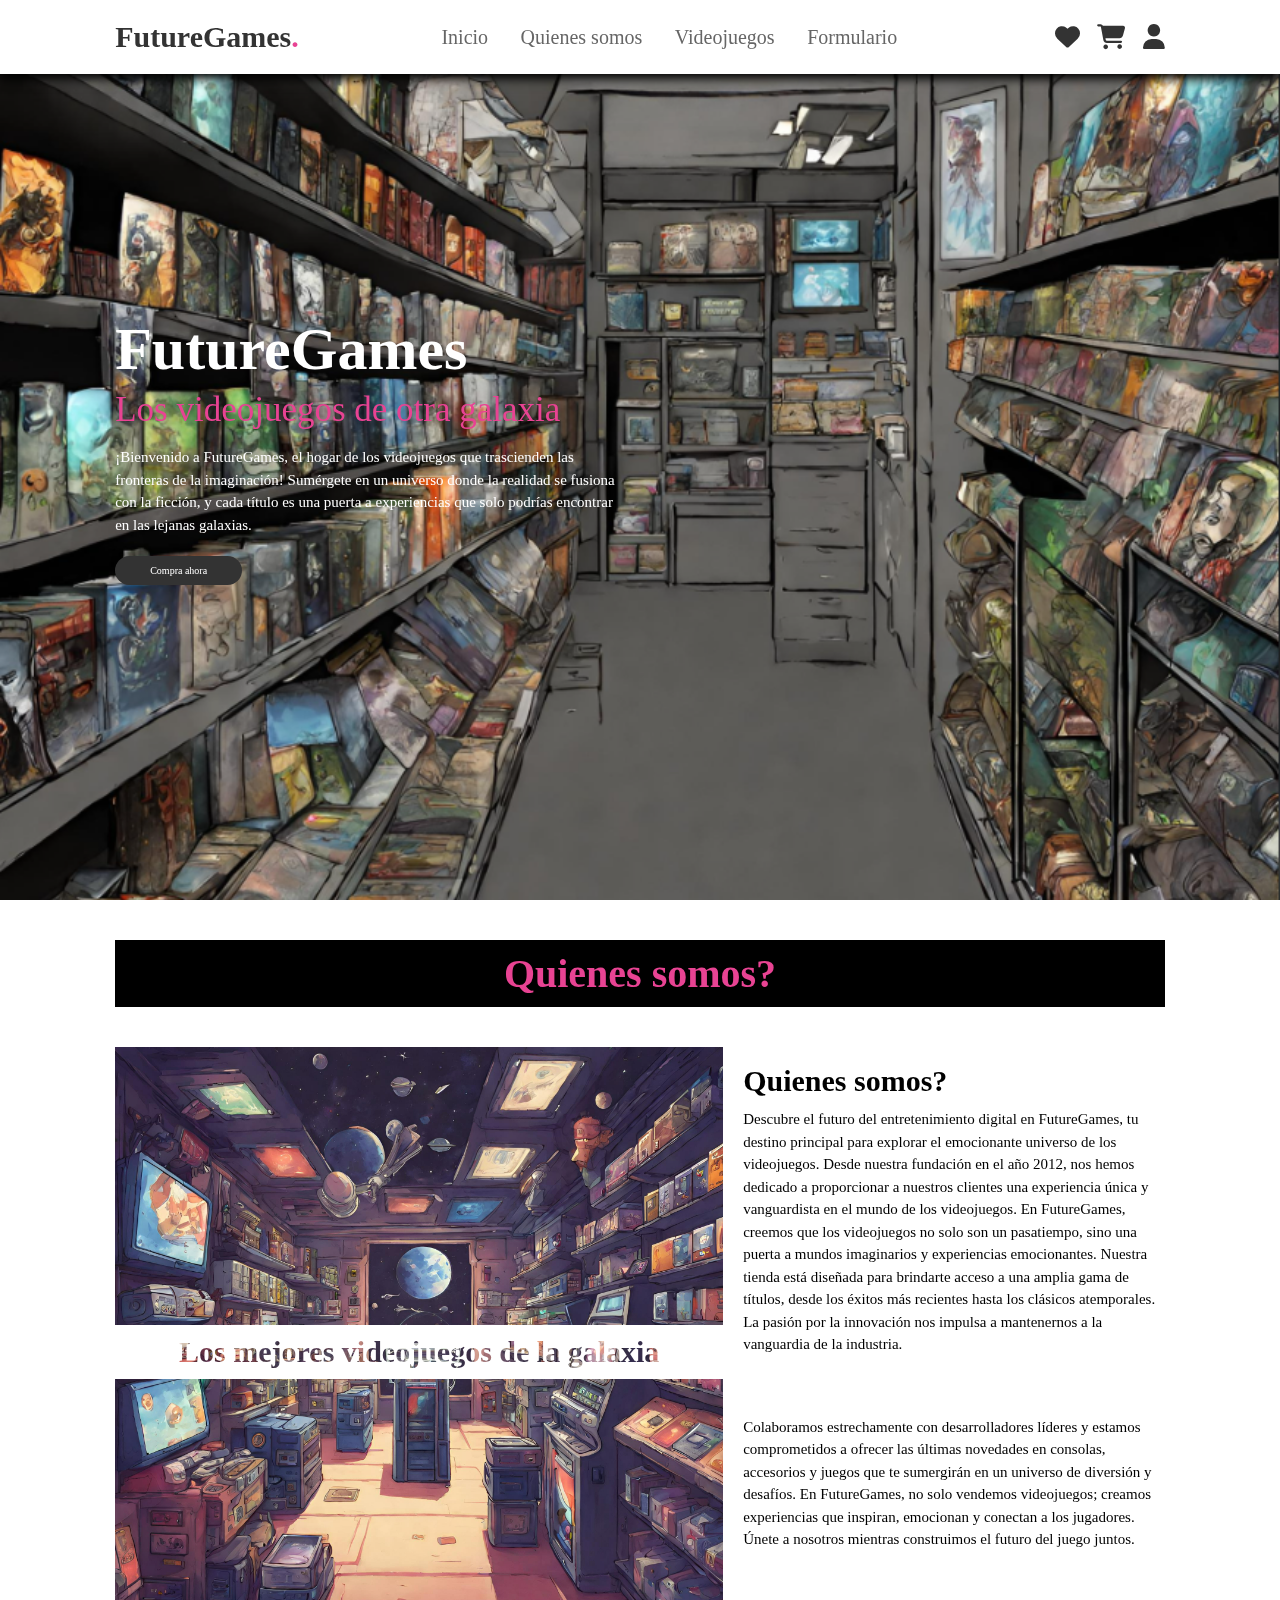
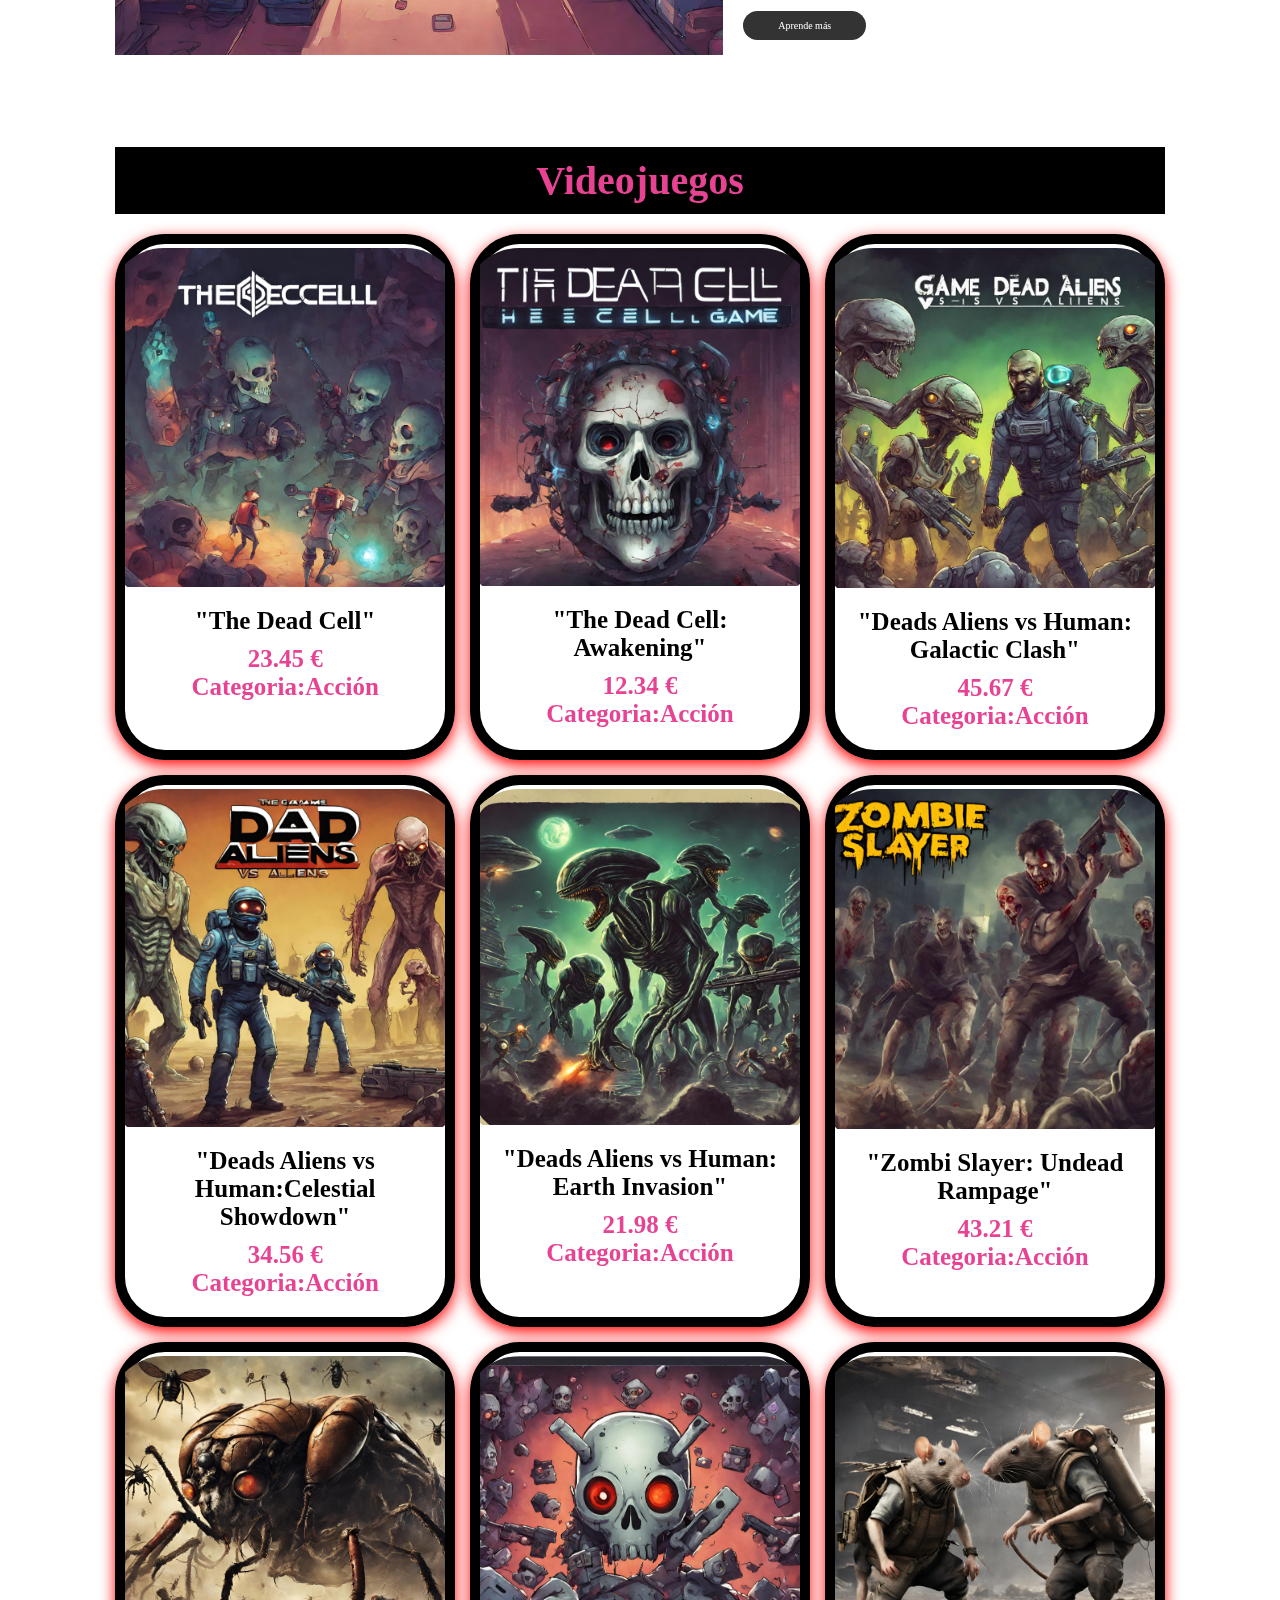
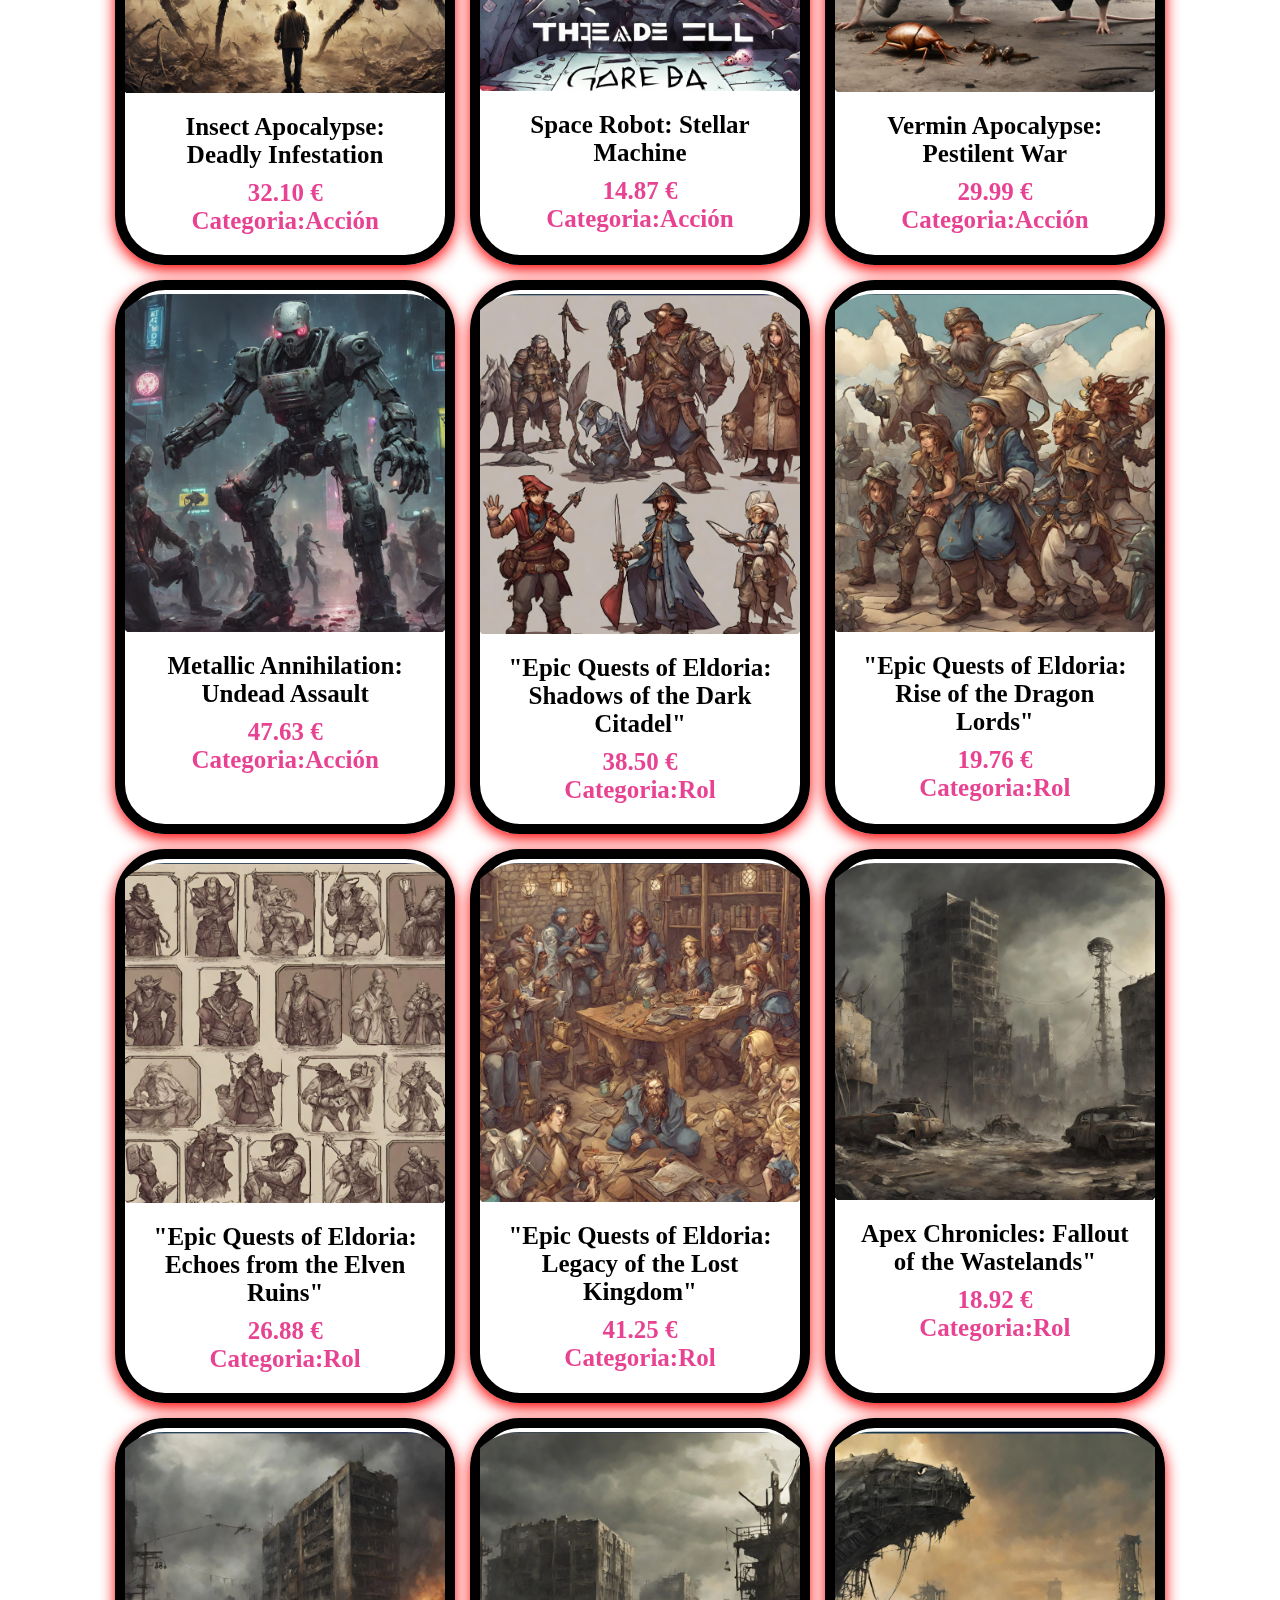
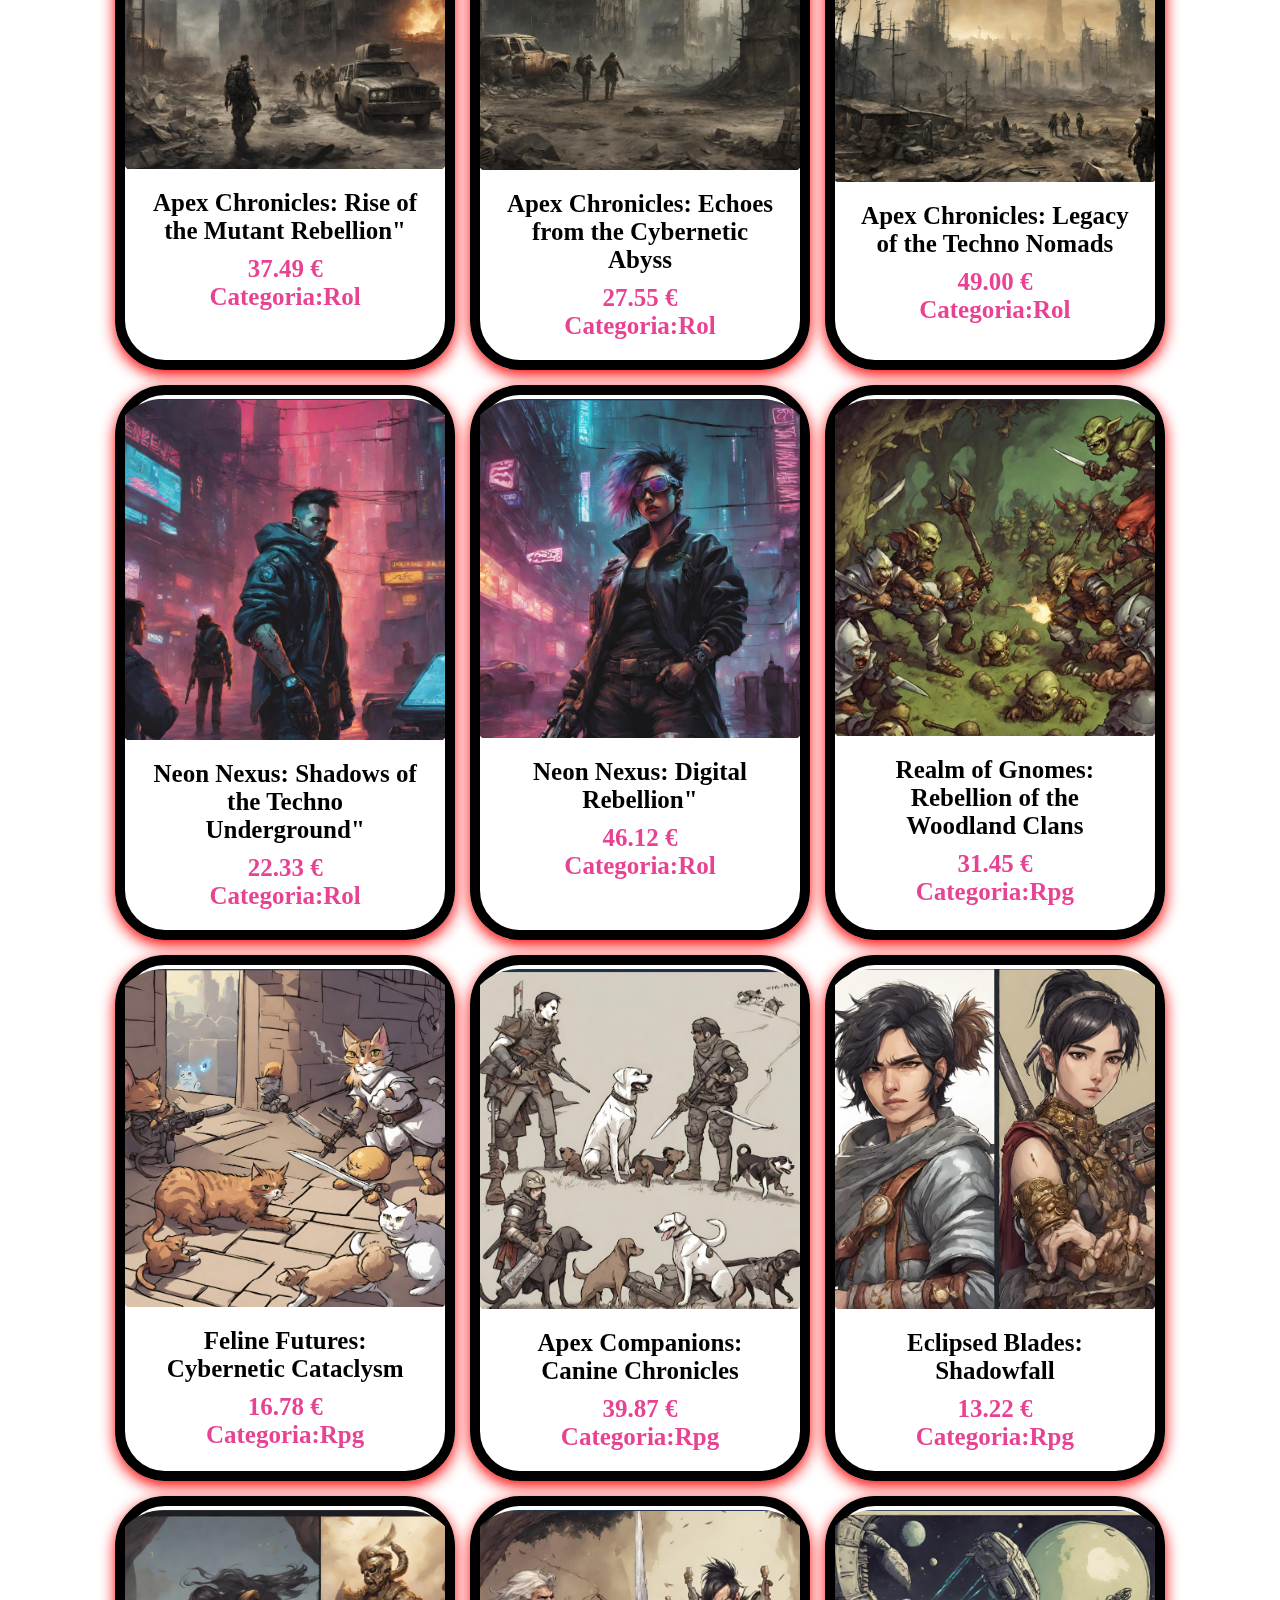
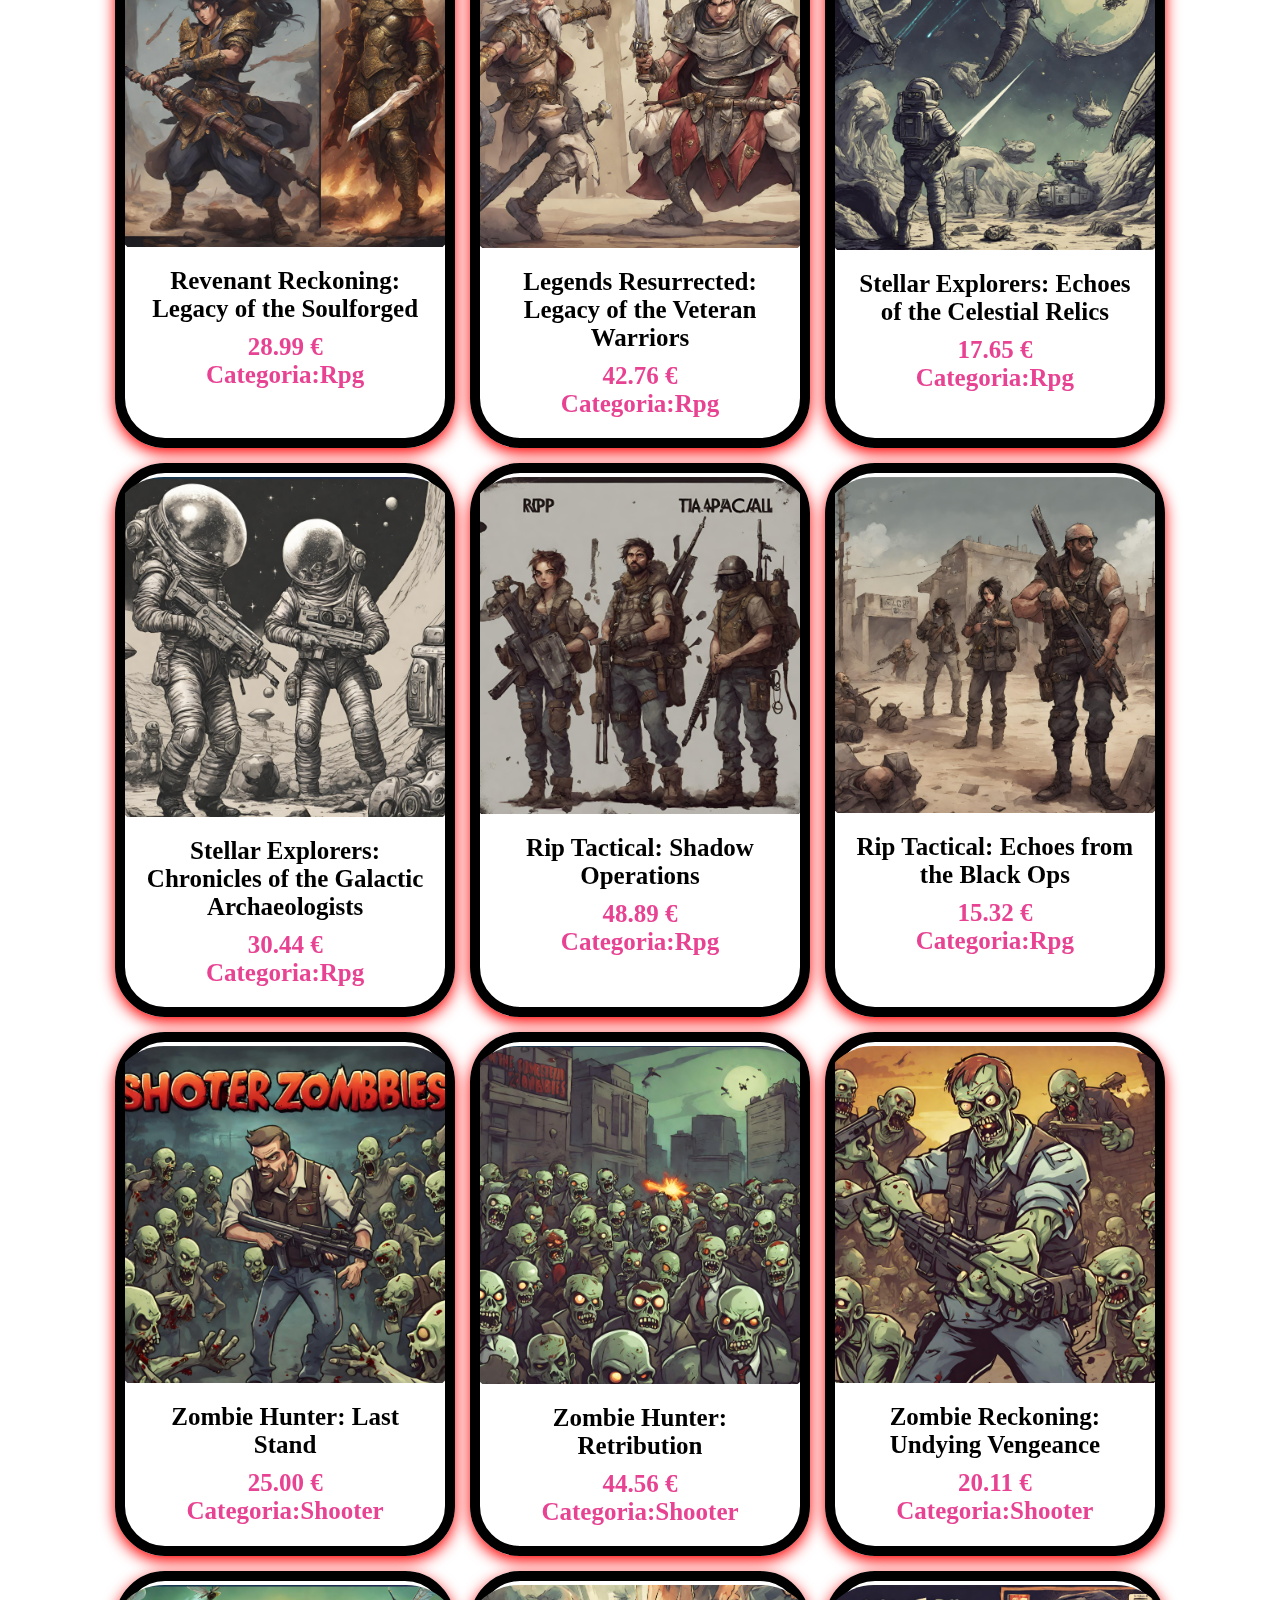
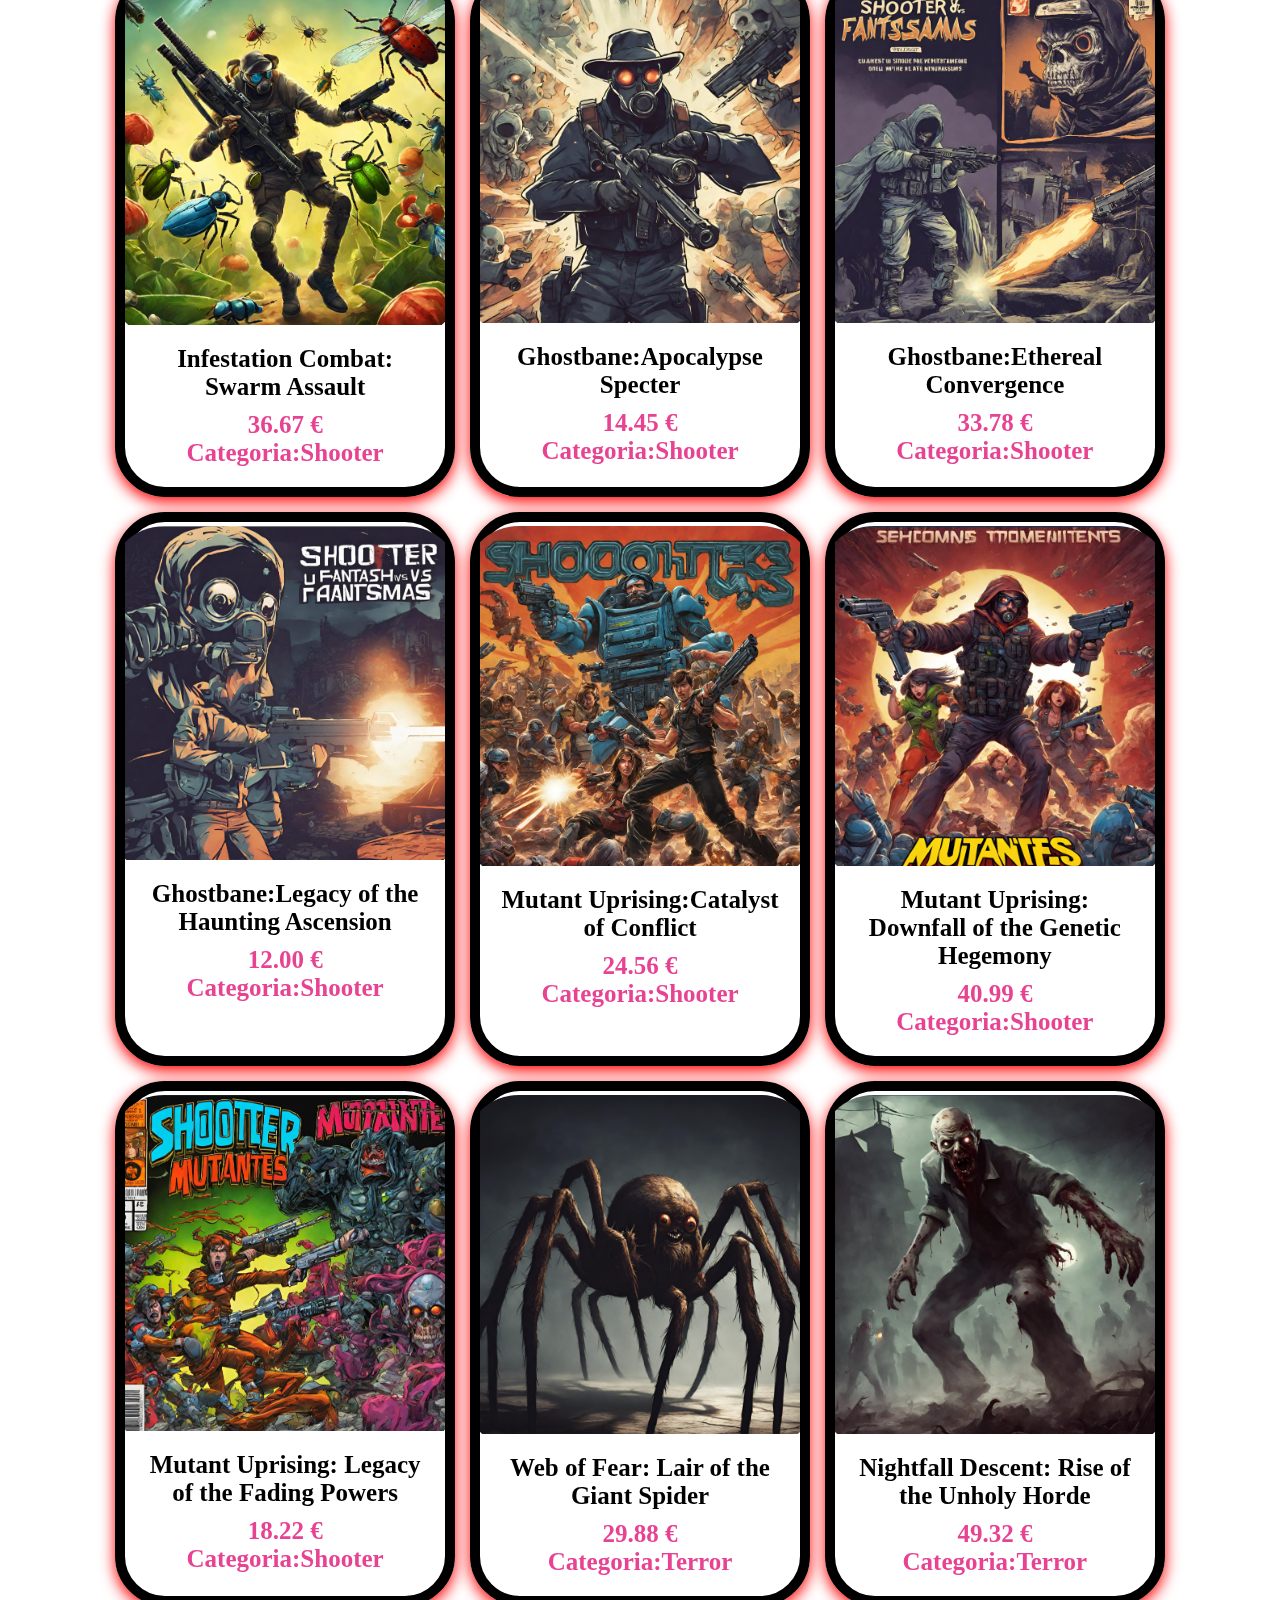
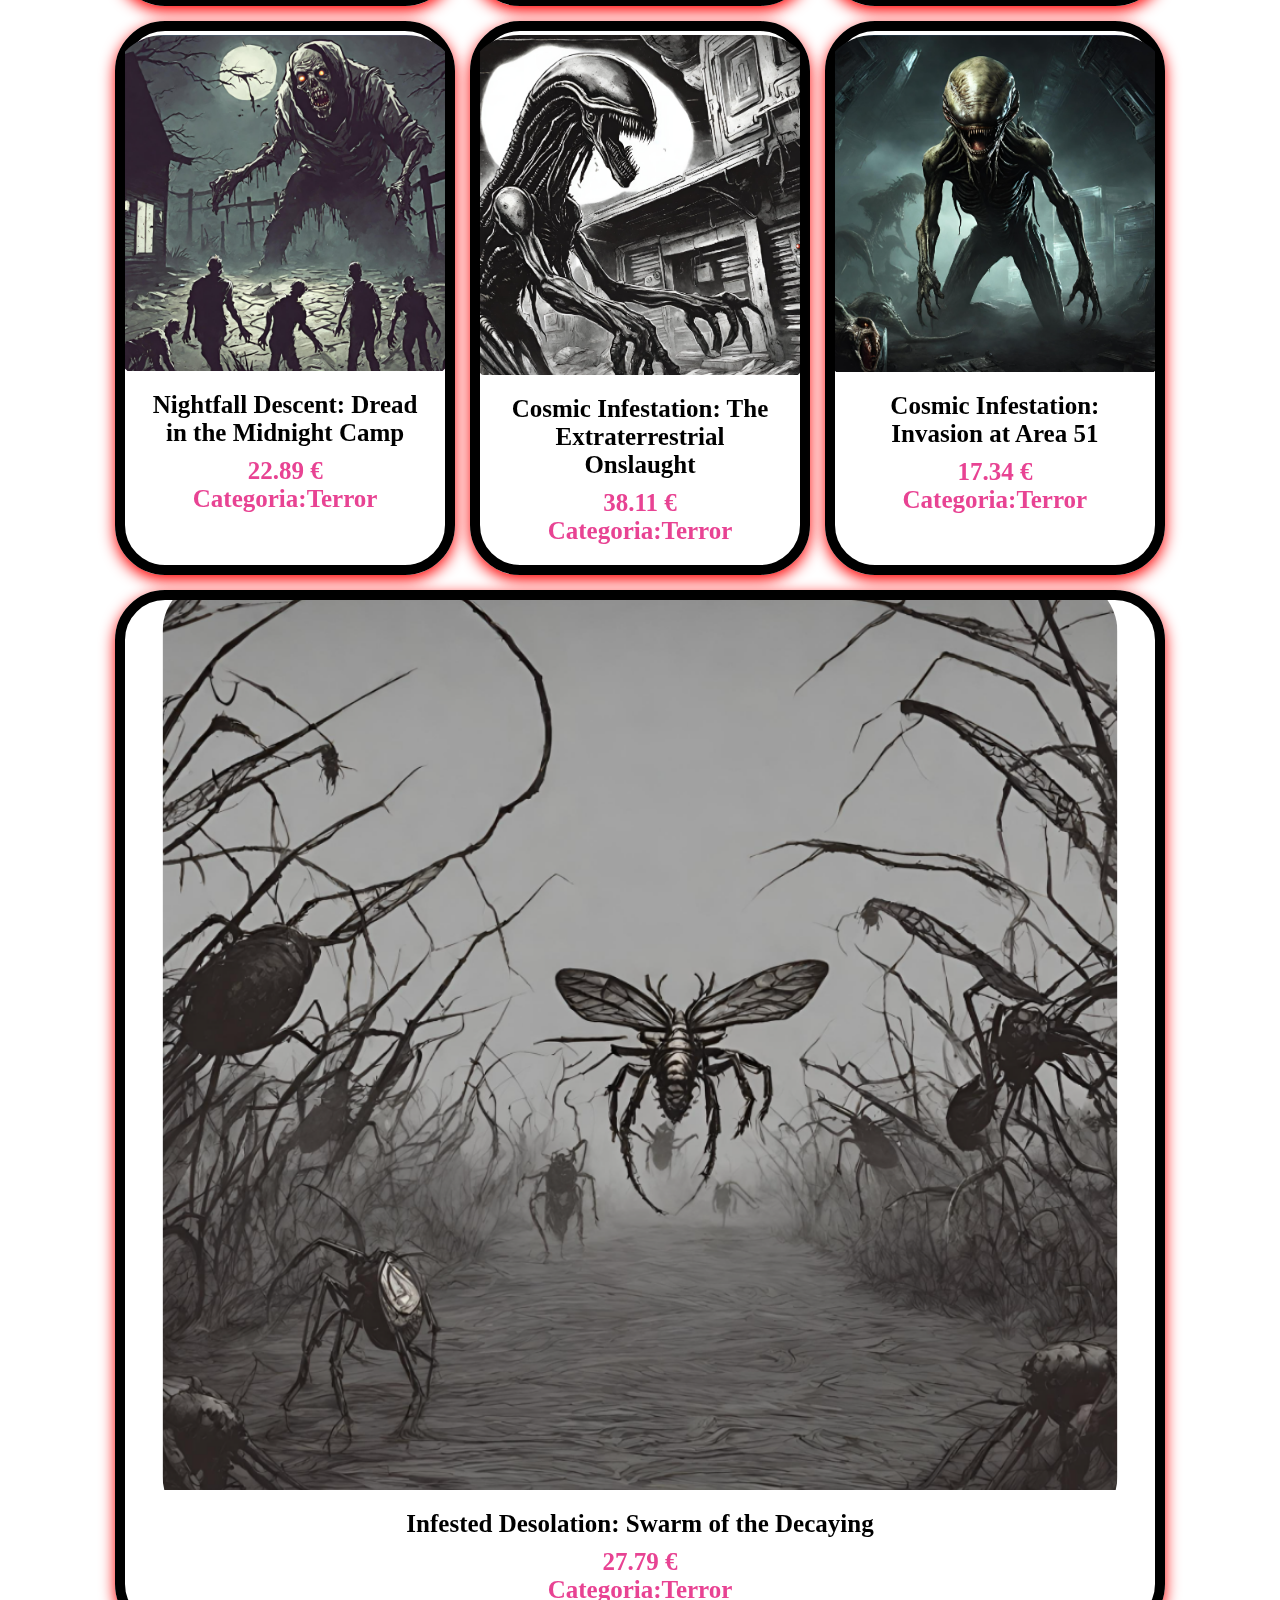
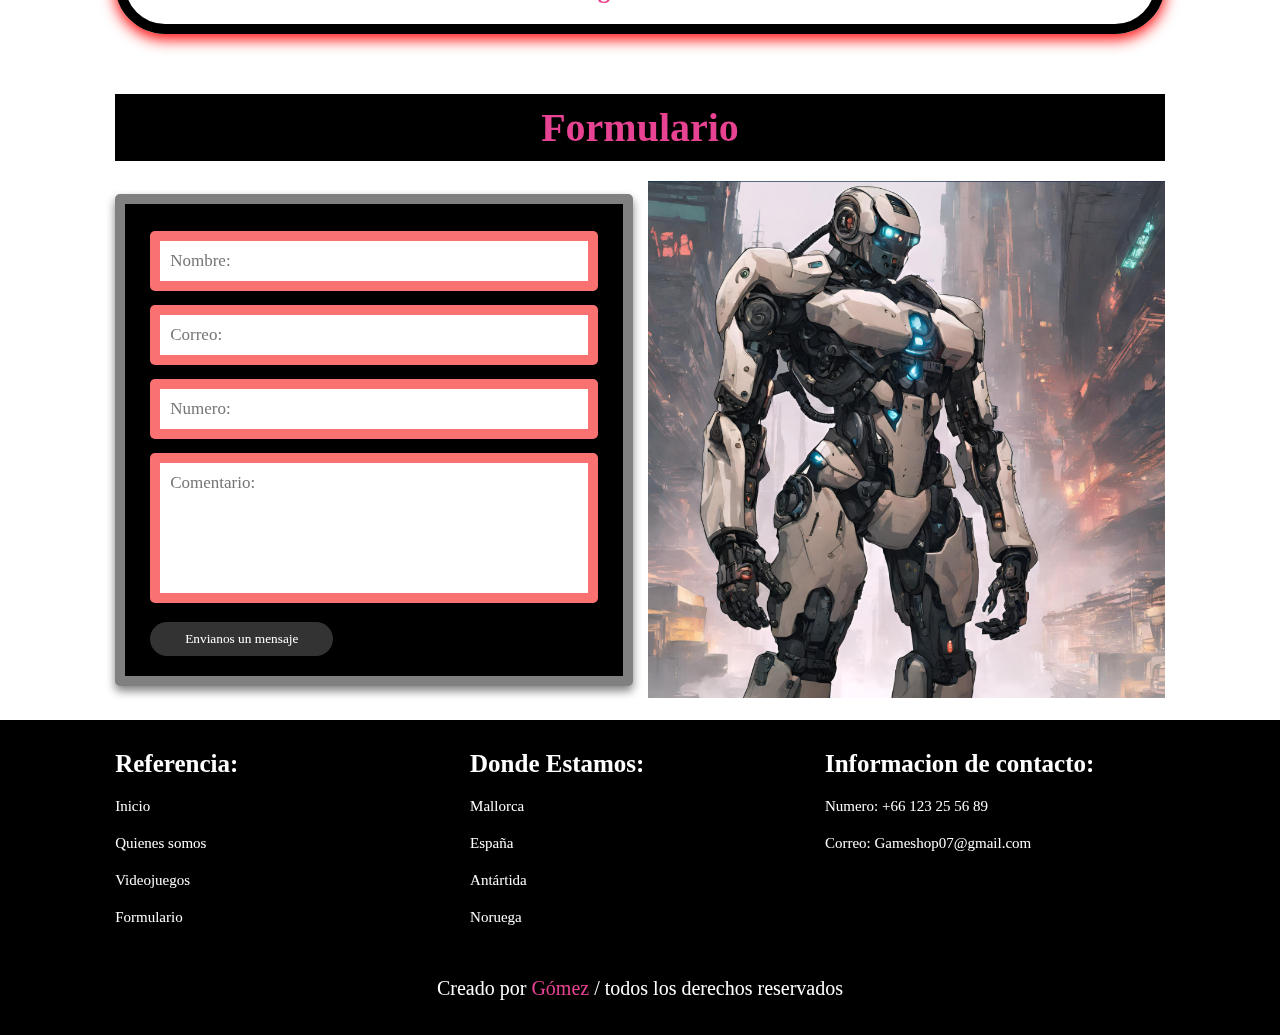
==== Tienda virtual (1)/index.html @ c2892ffc "Update and rename index (1).html to index.html" ====
<!DOCTYPE html>
<html lang="en">
<head>
    <meta charset="UTF-8">
    <meta name="viewport" content="width=device-width, initial-scale=1.0">
    <title>Tienda de videojuegos</title>
    <link rel="stylesheet" href="https://cdnjs.cloudflare.com/ajax/libs/font-awesome/6.5.1/css/all.min.css">
    <link rel="stylesheet" href="styles.css">
</head>
<body>

<!--Parte del header-->
<header>

    <input type="checkbox" name="" id="toggler">
    <label for="toggler" class="fas fa-bars"></label>

    <a href="#" class="logo">FutureGames<span>.</span></a>
    
    <nav class="navbar">
        <a href="#Casa">Inicio</a>
        <a href="#Acerca">Quienes somos</a>
        <a href="#Productos">Videojuegos</a>
        <a href="#Contacto">Formulario</a>
    </nav>

    <div class="icons">
        <a href="#" class="fas fa-heart"></a>
        <a href="#" class="fas fa-shopping-cart"></a>
        <a href="#" class="fas fa-user"></a>

    </div>

</header>
<!--Final del header-->


<!--Parte de arriba-->
<section class="home" id="Casa">

    <div class="content">
        <h3>FutureGames</h3>
        <span> Los videojuegos de otra galaxia</span>
        <p>¡Bienvenido a FutureGames, el hogar de los videojuegos que trascienden las fronteras de la imaginación! 
        Sumérgete en un universo donde la realidad se fusiona con la ficción, y cada título es una puerta a experiencias que solo podrías encontrar en las lejanas galaxias.</p>
        <a href="#" class="btn">Compra ahora</a>
    </div>

</section>
<!--Final de la parte de arriba-->


<!--Seccion de acerca de nosotros-->
<section class="about" id="Acerca">

    <h1 class="heading"> <span> Quienes somos?</span></h1>

    <div class="row">

        <div class="video-container">
            <img src="../fotos/fotos/foto3.PNG"></img>
            <h3>Los mejores videojuegos de la galaxia</h3>
        </div>

        <div class="content">
            <h3>Quienes somos?</h3>
            <p>Descubre el futuro del entretenimiento digital en FutureGames, tu destino principal para explorar 
                el emocionante universo de los videojuegos. Desde nuestra fundación en el año 2012, nos hemos dedicado a proporcionar a nuestros clientes una experiencia única 
                y vanguardista en el mundo de los videojuegos.
                En FutureGames, creemos que los videojuegos no solo son un pasatiempo, sino una puerta a mundos imaginarios y
                experiencias emocionantes. Nuestra tienda está diseñada para brindarte acceso a una amplia gama de títulos, desde los éxitos más recientes hasta los clásicos atemporales.
                La pasión por la innovación nos impulsa a mantenernos a la vanguardia de la industria.
            </p>     
            <p>Colaboramos estrechamente 
                con desarrolladores líderes y estamos comprometidos a ofrecer las últimas novedades en consolas, accesorios y juegos que te sumergirán en un universo de diversión y desafíos.
                En FutureGames, no solo vendemos videojuegos; creamos experiencias que inspiran, emocionan y conectan a los jugadores. Únete a nosotros mientras construimos el futuro del juego juntos.
            </p>
            <a href="#" class="btn">Aprende más</a>
        </div>
        
    </div>

</section>
<!--Final-->


<!--lista de productos-->
<!--Juegos de Accion-->
<section class="productos" id="Productos">

    <h1 class="heading"><span>Videojuegos</span></h1>

    <div class="box-container">

        <div class="box">
            <div class="image">
                <img src="../fotos/Accion/1.png" alt="">
                <div class="icons">
                    <a href="#" class="fas fa-heart"></a>
                    <a href="#" class="cart-btn">Carrito</a>
                    <a href="#" class="fas fa-share"></a>
                </div>
            </div>
            <div class="content">
                <h3>"The Dead Cell"</h3>
                <div class="price">23.45 €</div>
                <span class="genero">Categoria:Acción</span> 
            </div>
        </div>

        <div class="box">
            <div class="image">
                <img src="../fotos/Accion/2.png" alt="">
                <div class="icons">
                    <a href="#" class="fas fa-heart"></a>
                    <a href="#" class="cart-btn">Carrito</a>
                    <a href="#" class="fas fa-share"></a>
                </div>
            </div>
            <div class="content">
                <h3>"The Dead Cell: Awakening"</h3>
                <div class="price">12.34 €</div>
                <span class="genero">Categoria:Acción</span>
            </div>
        </div>

        <div class="box">
            <div class="image">
                <img src="../fotos/Accion/3.png" alt="">
                <div class="icons">
                    <a href="#" class="fas fa-heart"></a>
                    <a href="#" class="cart-btn">Carrito</a>
                    <a href="#" class="fas fa-share"></a>
                </div>
            </div>
            <div class="content">
                <h3>"Deads Aliens vs Human: Galactic Clash"</h3>
                <div class="price"> 45.67 € </div>
                <span class="genero">Categoria:Acción</span>
            </div>
        </div>

        <div class="box">
            <div class="image">
                <img src="../fotos/Accion/4.png" alt="">
                <div class="icons">
                    <a href="#" class="fas fa-heart"></a>
                    <a href="#" class="cart-btn">Carrito</a>
                    <a href="#" class="fas fa-share"></a>
                </div>
            </div>
            <div class="content">
                <h3>"Deads Aliens vs Human:Celestial Showdown"</h3>
                <div class="price"> 34.56 € </div>
                <span class="genero">Categoria:Acción</span>
            </div>
        </div>

        <div class="box">
            <div class="image">
                <img src="../fotos/Accion/5.png" alt="">
                <div class="icons">
                    <a href="#" class="fas fa-heart"></a>
                    <a href="#" class="cart-btn">Carrito</a>
                    <a href="#" class="fas fa-share"></a>
                </div>
            </div>
            <div class="content">
                <h3>"Deads Aliens vs Human: Earth Invasion"</h3>
                <div class="price"> 21.98 € </div>
                <span class="genero">Categoria:Acción</span>
            </div>
        </div>

        <div class="box">
            <div class="image">
                <img src="../fotos/Accion/6.png" alt="">
                <div class="icons">
                    <a href="#" class="fas fa-heart"></a>
                    <a href="#" class="cart-btn">Carrito</a>
                    <a href="#" class="fas fa-share"></a>
                </div>
            </div>
            <div class="content">
                <h3>"Zombi Slayer: Undead Rampage"</h3>
                <div class="price"> 43.21 € </div>
                <span class="genero">Categoria:Acción</span>
            </div>
        </div>

        <div class="box">
            <div class="image">
                <img src="../fotos/Accion/7.png" alt="">
                <div class="icons">
                    <a href="#" class="fas fa-heart"></a>
                    <a href="#" class="cart-btn">Carrito</a>
                    <a href="#" class="fas fa-share"></a>
                </div>
            </div>
            <div class="content">
                <h3>Insect Apocalypse: Deadly Infestation</h3>
                <div class="price">32.10 €</div>
                <span class="genero">Categoria:Acción</span>
            </div>
        </div>

        <div class="box">
            <div class="image">
                <img src="../fotos/Accion/8.png" alt="">
                <div class="icons">
                    <a href="#" class="fas fa-heart"></a>
                    <a href="#" class="cart-btn">Carrito</a>
                    <a href="#" class="fas fa-share"></a>
                </div>
            </div>
            <div class="content">
                <h3>Space Robot: Stellar Machine</h3>
                <div class="price"> 14.87 € </div>
                <span class="genero">Categoria:Acción</span>
            </div>
        </div>

        <div class="box">
            <div class="image">
                <img src="../fotos/Accion/9.png" alt="">
                <div class="icons">
                    <a href="#" class="fas fa-heart"></a>
                    <a href="#" class="cart-btn">Carrito</a>
                    <a href="#" class="fas fa-share"></a>
                </div>
            </div>
            <div class="content">
                <h3>Vermin Apocalypse: Pestilent War</h3>
                <div class="price"> 29.99 € </div>
                <span class="genero">Categoria:Acción</span>
            </div>
        </div>

        <div class="box">
            <div class="image">
                <img src="../fotos/Accion/10.png" alt="">
                <div class="icons">
                    <a href="#" class="fas fa-heart"></a>
                    <a href="#" class="cart-btn">Carrito</a>
                    <a href="#" class="fas fa-share"></a>
                </div>
            </div>
            <div class="content">
                <h3>Metallic Annihilation: Undead Assault</h3>
                <div class="price"> 47.63 € </div>
                <span class="genero">Categoria:Acción</span>
            </div>
        </div>
<!--Final de Accion-->
<!--Juegos de Rol-->
        <div class="box">
            <div class="image">
                <img src="../fotos/Rol/1.png" alt="">
                <div class="icons">
                    <a href="#" class="fas fa-heart"></a>
                    <a href="#" class="cart-btn">Carrito</a>
                    <a href="#" class="fas fa-share"></a>
                </div>
            </div>
            <div class="content">
                <h3>"Epic Quests of Eldoria: Shadows of the Dark Citadel"</h3>
                <div class="price"> 38.50 € </div>
                <span class="genero">Categoria:Rol</span>
            </div>
        </div>

        <div class="box">
            <div class="image">
                <img src="../fotos/Rol/2.png" alt="">
                <div class="icons">
                    <a href="#" class="fas fa-heart"></a>
                    <a href="#" class="cart-btn">Carrito</a>
                    <a href="#" class="fas fa-share"></a>
                </div>
            </div>
            <div class="content">
                <h3>"Epic Quests of Eldoria: Rise of the Dragon Lords"</h3>
                <div class="price"> 19.76 € </div>
                <span class="genero">Categoria:Rol</span>
            </div>
        </div>

        <div class="box">
            <div class="image">
                <img src="../fotos/Rol/3.png" alt="">
                <div class="icons">
                    <a href="#" class="fas fa-heart"></a>
                    <a href="#" class="cart-btn">Carrito</a>
                    <a href="#" class="fas fa-share"></a>
                </div>
            </div>
            <div class="content">
                <h3>"Epic Quests of Eldoria: Echoes from the Elven Ruins"</h3>
                <div class="price"> 26.88 € </div>
                <span class="genero">Categoria:Rol</span>
            </div>
        </div>

        <div class="box">
            <div class="image">
                <img src="../fotos/Rol/4.png" alt="">
                <div class="icons">
                    <a href="#" class="fas fa-heart"></a>
                    <a href="#" class="cart-btn">Carrito</a>
                    <a href="#" class="fas fa-share"></a>
                </div>
            </div>
            <div class="content">
                <h3>"Epic Quests of Eldoria: Legacy of the Lost Kingdom"</h3>
                <div class="price"> 41.25 € </div>
                <span class="genero">Categoria:Rol</span>
            </div>
        </div>

        <div class="box">
            <div class="image">
                <img src="../fotos/Rol/5.png" alt="">
                <div class="icons">
                    <a href="#" class="fas fa-heart"></a>
                    <a href="#" class="cart-btn">Carrito</a>
                    <a href="#" class="fas fa-share"></a>
                </div>
            </div>
            <div class="content">
                <h3>Apex Chronicles: Fallout of the Wastelands"</h3>
                <div class="price"> 18.92 € </div>
                <span class="genero">Categoria:Rol</span>
            </div>
        </div>

        <div class="box">
            <div class="image">
                <img src="../fotos/Rol/6.png" alt="">
                <div class="icons">
                    <a href="#" class="fas fa-heart"></a>
                    <a href="#" class="cart-btn">Carrito</a>
                    <a href="#" class="fas fa-share"></a>
                </div>
            </div>
            <div class="content">
                <h3>Apex Chronicles: Rise of the Mutant Rebellion"</h3>
                <div class="price"> 37.49 € </div>
                <span class="genero">Categoria:Rol</span>
            </div>
        </div>

        <div class="box">
            <div class="image">
                <img src="../fotos/Rol/7.png" alt="">
                <div class="icons">
                    <a href="#" class="fas fa-heart"></a>
                    <a href="#" class="cart-btn">Carrito</a>
                    <a href="#" class="fas fa-share"></a>
                </div>
            </div>
            <div class="content">
                <h3>Apex Chronicles: Echoes from the Cybernetic Abyss</h3>
                <div class="price"> 27.55 € </div>
                <span class="genero">Categoria:Rol</span>
            </div>
        </div>

        <div class="box">
            <div class="image">
                <img src="../fotos/Rol/8.png" alt="">
                <div class="icons">
                    <a href="#" class="fas fa-heart"></a>
                    <a href="#" class="cart-btn">Carrito</a>
                    <a href="#" class="fas fa-share"></a>
                </div>
            </div>
            <div class="content">
                <h3>Apex Chronicles: Legacy of the Techno Nomads</h3>
                <div class="price"> 49.00 € </div>
                <span class="genero">Categoria:Rol</span>
            </div>
        </div>

        <div class="box">
            <div class="image">
                <img src="../fotos/Rol/9.png" alt="">
                <div class="icons">
                    <a href="#" class="fas fa-heart"></a>
                    <a href="#" class="cart-btn">Carrito</a>
                    <a href="#" class="fas fa-share"></a>
                </div>
            </div>
            <div class="content">
                <h3>Neon Nexus: Shadows of the Techno Underground"</h3>
                <div class="price"> 22.33 € </div>
                <span class="genero">Categoria:Rol</span>
            </div>
        </div>

        <div class="box">
            <div class="image">
                <img src="../fotos/Rol/10.png" alt="">
                <div class="icons">
                    <a href="#" class="fas fa-heart"></a>
                    <a href="#" class="cart-btn">Carrito</a>
                    <a href="#" class="fas fa-share"></a>
                </div>
            </div>
            <div class="content">
                <h3>Neon Nexus: Digital Rebellion"</h3>
                <div class="price"> 46.12 € </div>
                <span class="genero">Categoria:Rol</span>
            </div>
        </div>
<!--Final de Rol-->
<!--Juegos de Rpg-->
        <div class="box">
            <div class="image">
                <img src="../fotos/Rpg/1.png" alt="">
                <div class="icons">
                    <a href="#" class="fas fa-heart"></a>
                    <a href="#" class="cart-btn">Carrito</a>
                    <a href="#" class="fas fa-share"></a>
                </div>
            </div>
            <div class="content">
                <h3>Realm of Gnomes: Rebellion of the Woodland Clans</h3>
                <div class="price"> 31.45 € </div>
                <span class="genero">Categoria:Rpg</span>
            </div>
        </div>

        <div class="box">
            <div class="image">
                <img src="../fotos/Rpg/2.png" alt="">
                <div class="icons">
                    <a href="#" class="fas fa-heart"></a>
                    <a href="#" class="cart-btn">Carrito</a>
                    <a href="#" class="fas fa-share"></a>
                </div>
            </div>
            <div class="content">
                <h3>Feline Futures: Cybernetic Cataclysm</h3>
                <div class="price"> 16.78 € </div>
                <span class="genero">Categoria:Rpg</span>
            </div>
        </div>

        <div class="box">
            <div class="image">
                <img src="../fotos/Rpg/3.png" alt="">
                <div class="icons">
                    <a href="#" class="fas fa-heart"></a>
                    <a href="#" class="cart-btn">Carrito</a>
                    <a href="#" class="fas fa-share"></a>
                </div>
            </div>
            <div class="content">
                <h3>Apex Companions: Canine Chronicles</h3>
                <div class="price"> 39.87 € </div>
                <span class="genero">Categoria:Rpg</span>
            </div>
        </div>

        <div class="box">
            <div class="image">
                <img src="../fotos/Rpg/4.png" alt="">
                <div class="icons">
                    <a href="#" class="fas fa-heart"></a>
                    <a href="#" class="cart-btn">Carrito</a>
                    <a href="#" class="fas fa-share"></a>
                </div>
            </div>
            <div class="content">
                <h3>Eclipsed Blades: Shadowfall</h3>
                <div class="price">13.22 €</div>
                <span class="genero">Categoria:Rpg</span>
            </div>
        </div>

        <div class="box">
            <div class="image">
                <img src="../fotos/Rpg/5.png" alt="">
                <div class="icons">
                    <a href="#" class="fas fa-heart"></a>
                    <a href="#" class="cart-btn">Carrito</a>
                    <a href="#" class="fas fa-share"></a>
                </div>
            </div>
            <div class="content">
                <h3>Revenant Reckoning: Legacy of the Soulforged</h3>
                <div class="price"> 28.99 € </div>
                <span class="genero">Categoria:Rpg</span>
            </div>
        </div>

        <div class="box">
            <div class="image">
                <img src="../fotos/Rpg/6.png" alt="">
                <div class="icons">
                    <a href="#" class="fas fa-heart"></a>
                    <a href="#" class="cart-btn">Carrito</a>
                    <a href="#" class="fas fa-share"></a>
                </div>
            </div>
            <div class="content">
                <h3>Legends Resurrected: Legacy of the Veteran Warriors</h3>
                <div class="price"> 42.76 € </div>
                <span class="genero">Categoria:Rpg</span>
            </div>
        </div>

        <div class="box">
            <div class="image">
                <img src="../fotos/Rpg/7.png" alt="">
                <div class="icons">
                    <a href="#" class="fas fa-heart"></a>
                    <a href="#" class="cart-btn">Carrito</a>
                    <a href="#" class="fas fa-share"></a>
                </div>
            </div>
            <div class="content">
                <h3>Stellar Explorers: Echoes of the Celestial Relics</h3>
                <div class="price"> 17.65 € </div>
                <span class="genero">Categoria:Rpg</span>
            </div>
        </div>

        <div class="box">
            <div class="image">
                <img src="../fotos/Rpg/8.png" alt="">
                <div class="icons">
                    <a href="#" class="fas fa-heart"></a>
                    <a href="#" class="cart-btn">Carrito</a>
                    <a href="#" class="fas fa-share"></a>
                </div>
            </div>
            <div class="content">
                <h3>Stellar Explorers: Chronicles of the Galactic Archaeologists</h3>
                <div class="price"> 30.44 € </div>
                <span class="genero">Categoria:Rpg</span>
            </div>
        </div>

        <div class="box">
            <div class="image">
                <img src="../fotos/Rpg/9.png" alt="">
                <div class="icons">
                    <a href="#" class="fas fa-heart"></a>
                    <a href="#" class="cart-btn">Carrito</a>
                    <a href="#" class="fas fa-share"></a>
                </div>
            </div>
            <div class="content">
                <h3>Rip Tactical: Shadow Operations</h3>
                <div class="price"> 48.89 € </div>
                <span class="genero">Categoria:Rpg</span>
            </div>
        </div>

        <div class="box">
            <div class="image">
                <img src="../fotos/Rpg/10.png" alt="">
                <div class="icons">
                    <a href="#" class="fas fa-heart"></a>
                    <a href="#" class="cart-btn">Carrito</a>
                    <a href="#" class="fas fa-share"></a>
                </div>
            </div>
            <div class="content">
                <h3>Rip Tactical: Echoes from the Black Ops</h3>
                <div class="price"> 15.32 € </div>
                <span class="genero">Categoria:Rpg</span>
            </div>
        </div>
<!--Final de Rpg-->
<!--Juegos de Shooter-->
        <div class="box">
            <div class="image">
                <img src="../fotos/Shooter/1.png" alt="">
                <div class="icons">
                    <a href="#" class="fas fa-heart"></a>
                    <a href="#" class="cart-btn">Carrito</a>
                    <a href="#" class="fas fa-share"></a>
                </div>
            </div>
            <div class="content">
                <h3>Zombie Hunter: Last Stand</h3>
                <div class="price"> 25.00 € </div>
                <span class="genero">Categoria:Shooter</span>
            </div>
        </div>

        <div class="box">
            <div class="image">
                <img src="../fotos/Shooter/2.png" alt="">
                <div class="icons">
                    <a href="#" class="fas fa-heart"></a>
                    <a href="#" class="cart-btn">Carrito</a>
                    <a href="#" class="fas fa-share"></a>
                </div>
            </div>
            <div class="content">
                <h3>Zombie Hunter: Retribution</h3>
                <div class="price"> 44.56 € </div>
                <span class="genero">Categoria:Shooter</span>
            </div>
        </div>

        <div class="box">
            <div class="image">
                <img src="../fotos/Shooter/3.png" alt="">
                <div class="icons">
                    <a href="#" class="fas fa-heart"></a>
                    <a href="#" class="cart-btn">Carrito</a>
                    <a href="#" class="fas fa-share"></a>
                </div>
            </div>
            <div class="content">
                <h3>Zombie Reckoning: Undying Vengeance</h3>
                <div class="price"> 20.11 € </div>
                <span class="genero">Categoria:Shooter</span>
            </div>
        </div>

        <div class="box">
            <div class="image">
                <img src="../fotos/Shooter/4.png" alt="">
                <div class="icons">
                    <a href="#" class="fas fa-heart"></a>
                    <a href="#" class="cart-btn">Carrito</a>
                    <a href="#" class="fas fa-share"></a>
                </div>
            </div>
            <div class="content">
                <h3>Infestation Combat: Swarm Assault</h3>
                <div class="price"> 36.67 € </div>
                <span class="genero">Categoria:Shooter</span>
            </div>
        </div>

        <div class="box">
            <div class="image">
                <img src="../fotos/Shooter/5.png" alt="">
                <div class="icons">
                    <a href="#" class="fas fa-heart"></a>
                    <a href="#" class="cart-btn">Carrito</a>
                    <a href="#" class="fas fa-share"></a>
                </div>
            </div>
            <div class="content">
                <h3>Ghostbane:Apocalypse Specter</h3>
                <div class="price"> 14.45 € </div>
                <span class="genero">Categoria:Shooter</span>
            </div>
        </div>

        <div class="box">
            <div class="image">
                <img src="../fotos/Shooter/6.png" alt="">
                <div class="icons">
                    <a href="#" class="fas fa-heart"></a>
                    <a href="#" class="cart-btn">Carrito</a>
                    <a href="#" class="fas fa-share"></a>
                </div>
            </div>
            <div class="content">
                <h3>Ghostbane:Ethereal Convergence</h3>
                <div class="price"> 33.78 € </div>
                <span class="genero">Categoria:Shooter</span>
            </div>
        </div>

        <div class="box">
            <div class="image">
                <img src="../fotos/Shooter/7.png" alt="">
                <div class="icons">
                    <a href="#" class="fas fa-heart"></a>
                    <a href="#" class="cart-btn">Carrito</a>
                    <a href="#" class="fas fa-share"></a>
                </div>
            </div>
            <div class="content">
                <h3>Ghostbane:Legacy of the Haunting Ascension</h3>
                <div class="price"> 12.00 € </div>
                <span class="genero">Categoria:Shooter</span>
            </div>
        </div>

        <div class="box">
            <div class="image">
                <img src="../fotos/Shooter/8.png" alt="">
                <div class="icons">
                    <a href="#" class="fas fa-heart"></a>
                    <a href="#" class="cart-btn">Carrito</a>
                    <a href="#" class="fas fa-share"></a>
                </div>
            </div>
            <div class="content">
                <h3>Mutant Uprising:Catalyst of Conflict</h3>
                <div class="price"> 24.56 € </div>
                <span class="genero">Categoria:Shooter</span>
            </div>
        </div>

        <div class="box">
            <div class="image">
                <img src="../fotos/Shooter/9.png" alt="">
                <div class="icons">
                    <a href="#" class="fas fa-heart"></a>
                    <a href="#" class="cart-btn">Carrito</a>
                    <a href="#" class="fas fa-share"></a>
                </div>
            </div>
            <div class="content">
                <h3>Mutant Uprising: Downfall of the Genetic Hegemony</h3>
                <div class="price"> 40.99 € </div>
                <span class="genero">Categoria:Shooter</span>
            </div>
        </div>

        <div class="box">
            <div class="image">
                <img src="../fotos/Shooter/10.png" alt="">
                <div class="icons">
                    <a href="#" class="fas fa-heart"></a>
                    <a href="#" class="cart-btn">Carrito</a>
                    <a href="#" class="fas fa-share"></a>
                </div>
            </div>
            <div class="content">
                <h3>Mutant Uprising: Legacy of the Fading Powers</h3>
                <div class="price"> 18.22 € </div>
                <span class="genero">Categoria:Shooter</span>
            </div>
        </div>
<!--Final de Shooter-->
<!--Juegos de Terror-->
        <div class="box">
            <div class="image">
                <img src="../fotos/Terror/1.png" alt="">
                <div class="icons">
                    <a href="#" class="fas fa-heart"></a>
                    <a href="#" class="cart-btn">Carrito</a>
                    <a href="#" class="fas fa-share"></a>
                </div>
            </div>
            <div class="content">
                <h3>Web of Fear: Lair of the Giant Spider</h3>
                <div class="price"> 29.88 € </div>
                <span class="genero">Categoria:Terror</span>
            </div>
        </div>

        <div class="box">
            <div class="image">
                <img src="../fotos/Terror/2.png" alt="">
                <div class="icons">
                    <a href="#" class="fas fa-heart"></a>
                    <a href="#" class="cart-btn">Carrito</a>
                    <a href="#" class="fas fa-share"></a>
                </div>
            </div>
            <div class="content">
                <h3>Nightfall Descent: Rise of the Unholy Horde</h3>
                <div class="price"> 49.32 € </div>
                <span class="genero">Categoria:Terror</span>
            </div>
        </div>

        <div class="box">
            <div class="image">
                <img src="../fotos/Terror/3.png" alt="">
                <div class="icons">
                    <a href="#" class="fas fa-heart"></a>
                    <a href="#" class="cart-btn">Carrito</a>
                    <a href="#" class="fas fa-share"></a>
                </div>
            </div>
            <div class="content">
                <h3>Nightfall Descent: Dread in the Midnight Camp</h3>
                <div class="price"> 22.89 € </div>
                <span class="genero">Categoria:Terror</span>
            </div>
        </div>

        <div class="box">
            <div class="image">
                <img src="../fotos/Terror/4.png" alt="">
                <div class="icons">
                    <a href="#" class="fas fa-heart"></a>
                    <a href="#" class="cart-btn">Carrito</a>
                    <a href="#" class="fas fa-share"></a>
                </div>
            </div>
            <div class="content">
                <h3>Cosmic Infestation: The Extraterrestrial Onslaught</h3>
                <div class="price"> 38.11 € </div>
                <span class="genero">Categoria:Terror</span>
            </div>
        </div>

        <div class="box">
            <div class="image">
                <img src="../fotos/Terror/5.png" alt="">
                <div class="icons">
                    <a href="#" class="fas fa-heart"></a>
                    <a href="#" class="cart-btn">Carrito</a>
                    <a href="#" class="fas fa-share"></a>
                </div>
            </div>
            <div class="content">
                <h3>Cosmic Infestation: Invasion at Area 51</h3>
                <div class="price"> 17.34 € </div>
                <span class="genero">Categoria:Terror</span>
            </div>
        </div>

        <div class="box">
            <div class="image">
                <img src="../fotos/Terror/6.png" alt="">
                <div class="icons">
                    <a href="#" class="fas fa-heart"></a>
                    <a href="#" class="cart-btn">Carrito</a>
                    <a href="#" class="fas fa-share"></a>
                </div>
            </div>
            <div class="content">
                <h3>Infested Desolation: Swarm of the Decaying</h3>
                <div class="price"> 27.79 € </div>
                <span class="genero">Categoria:Terror</span>
            </div>
        </div>
    </div>
</section>
<!--Final de Terror-->
<!--Final productos-->

<!--Formulario-->
<section class="formulario" id="Contacto">

    <h1 class="heading"><span>Formulario</span></h1>

    <div class="row">

        <form action="">
            <input type="text" placeholder="Nombre:" class="box">
            <input type="Correo" placeholder="Correo:" class="box">
            <input type="Numero" placeholder="Numero:" class="box">
            <textarea name="fffffff" class="box" placeholder="Comentario:" id="" cols="30" rows="10"></textarea>
            <input type="submit" value="Envianos un mensaje" class="btn">
        </form>

        <div class="image">
            <img src="../fotos/fotos/foto formulario.png" alt="Robot">
        </div>

    </div>

</section>
<!--Final del formulario-->


<!--Footer de la pagina (parte baja)-->
<section class="footer">

    <div class="box-container">

        <div class="box">
            <h3>Referencia:</h3>
            <a href="#">Inicio</a>
            <a href="#">Quienes somos</a>
            <a href="#">Videojuegos</a>
            <a href="#">Formulario</a>
        </div>
        
        <div class="box">
            <h3>Donde Estamos:</h3>
            <a href="#">Mallorca</a>
            <a href="#">España</a>
            <a href="#">Antártida</a>
            <a href="#">Noruega</a>
        </div>
        
        <div class="box">
            <h3>Informacion de contacto:</h3>
            <a href="#">Numero: +66 123 25 56 89</a>
            <a href="#">Correo: Gameshop07@gmail.com</a>
        </div>
    </div>

    <div class="credit">Creado por <span>Gómez</span> / todos los derechos reservados</div>

</section>
<!--Final-->

</body>
</html>
---- Tienda virtual (1)/styles.css ----
:root{
    --pink:#e84393;
}

*{
    margin: 0; padding: 0;
    box-sizing: border-box;
    font-family: Cambria, Cochin, Georgia, Times, 'Times New Roman', serif;
    outline: none; border: none;
    text-decoration: none;
    text-transform: none;
    transition: .2s linear;
}

html{
    font-size: 62.5%;
    scroll-behavior: smooth;
    scroll-padding-top: 6rem;
    overflow-x: hidden;
}

section{
    padding: 2rem 9%;
}

.heading{
    text-align: center;
    font-size: 4rem;
    color: #333;
    padding:1rem;
    margin:2rem 0;
    background: rgba(255,51,153,.05);
}

.heading span{
    color:var(--pink);
}

.btn{
    display: inline-block;
    margin-top: 1rem;
    border-radius: 5rem;
    background: #333;
    color: #fff;
    padding: .9rem 3.5rem;
    cursor: pointer;
    font-size: 1,.7rem;
}

.btn:hover{
    background: var(--pink);
}



header{
    position: fixed;
    top: 0; left: 0;right: 0;
    background: #fff;
    padding: 2rem 9%;
    display: flex;
    align-items: center;
    justify-content: space-between;
    z-index: 1000;
    box-shadow: 0 .5rem 1rem rgba(0,0,0,1);
}

header .logo{
    font-size: 3rem;
    color: #333;
    font-weight: bolder;
}

header .logo span{
    color:var(--pink);
}

header .navbar a{
    font-size: 2rem;
    padding: 0 1.5rem;
    color: #666;
}

header .navbar a:hover{
    color:var(--pink);
}

header .icons a{
    font-size: 2.5rem;
    color: #333;
    margin-left: 1.5rem;
}

header .icons a:hover{
    color: var(--pink);
}

header #toggler{
    display: none;
}

header .fa-bars{
    font-size: 3rem;
    color:#333;
    border-radius: .5rem;
    padding:.5rem 1.5rem;
    cursor: pointer;
    border: .1rem solid rgba(0,0,0,3);
    display: none;
}


.home{
    display: flex;
    align-items: center;
    min-height: 100vh;
    background: url(../fotos/fotos/foto\ portda.png) no-repeat;
    background-size: cover;
    background-position: center;
}

.home .content{
    max-width: 50rem;
}

.home .content h3{
    font-size: 6rem;
    color:white
}

.home .content span{
    font-size: 3.5rem;
    color:var(--pink);
    padding: 1rem 0;
    line-height: 1.5;
}

.home .content p{
    font-size: 1.5rem;
    color:white;
    padding: 1rem 0;
    line-height: 1.5;
}


.about .heading{
    background-color: black;
}

.about .row{
    display: flex;
    align-items: center;
    gap:2rem;
    flex-wrap: wrap;
    padding: 2rem 0;
    padding-bottom: 3rem;
}

.about .row .video-container{
    flex: 1 1 40rem;
    position: relative; 
}
.about .row .video-container video{
    width: 100%;
    border: 1.5rem solid black;
    border-radius: .5rem;
    box-shadow: 0 .5rem 1rem rgba(0,0,0,1);
    min-height: 100%;
    object-fit: cover;
}

.about .row .video-container h3{
    position: absolute;
    top: 50%; transform: translatey(-50%);
    font-size: 3rem;
    color: black;
    background: white;
    width: 100%;
    padding: 1rem 2rem;
    text-align: center;
    mix-blend-mode: screen;
}

.about .row .content{
    flex: 1 1 40rem;
}
.about .row .content h3{
    font-size: 3rem;
    color: black;
}
.about .row .content p{
    font-size: 1.5rem;
    color: black;
    padding: 5rem 0;
    padding-top: 1rem;
    line-height: 1.5;
}

.productos .heading{
    background-color: black;
}


.productos .box-container .box .image img {
    max-width: 100%;
    height: auto;
    border-radius: 50px; 
    overflow: hidden; 
}

.productos .box-container{
    display: flex;
    flex-wrap: wrap;
    gap: 1.5rem;
}

.productos .box-container .box{
    flex:1 1 30rem;
    box-shadow: 0 .5rem 1.5rem red;
    border-radius: 5rem;
    border: 1rem solid black;
    position: relative;
}

.productos .box-container .box .discount{
    position: absolute;
    top: 1rem; left: 1rem;
    padding: 7rem 1rem;
    font-size: 2rem;
    color: var(--pink);
    background: rgba(255,51,153,.05);
    z-index: 1;
    border-radius: .5rem;
}

.productos .box-container .box .image{
    position: relative;
    text-align: center;
    padding-top: 2rem;
    overflow:hidden;
}

.productos .box-container .box:hover .image img{
    height: 25rem;
}

.productos .box-container .box .image img{
    transform: scale(1.1);
}

.productos .box-container .box .image .icons{
    position: absolute;
    bottom:-7rem; left:0; right:0;
    display: flex;
}

.productos .box-container .box:hover .image .icons{
    bottom: 0;
}

.productos .box-container .box .image .icons a{
    height: 5rem;
    line-height: 5rem;
    font-size: 2rem;
    width: 50%;
    background: var(--pink);
    color: #fff;
}

.productos .box-container .box .image .icons .cart-btn{
    border-left: .1rem solid black;
    border-right: .1rem solid black;
    width: 100%;
}

.productos .box-container .box .image .icons a:hover{
    background: red;
}

.productos .box-container .box .content{
    padding: 2rem;
    text-align: center;
}

.productos .box-container .box .content h3{
    font-size: 2.5rem;
    color: black;
}

.productos .box-container .box .content .price{
    font-size: 2.5rem;
    color:var(--pink);
    font-weight: bolder;
    padding-top: 1rem;
}

.productos .box-container .box .content .genero{
    font-size: 2.5rem;
    color:var(--pink);
    font-weight: bolder;
    padding-top: 1rem;
}


.formulario .heading{
    background-color: black;
}  

.formulario .row{
    display: flex;
    flex-wrap: wrap-reverse;
    gap: 1.5rem;
    align-items: center;
}

.formulario .row form{
    flex: 1 1 40rem;
    padding: 2rem 2.5rem;
    box-shadow: 0 .5rem 1rem grey;
    border: 1rem solid grey;
    background: black;
    border-radius: .5rem;
}

.formulario .row .image{
    flex: 1 1 40rem;
}

.formulario .row .image img{
    width: 100%;
}

.formulario .row form .box{
    padding: 1rem;
    font-size: 1.7rem;
    color: black;
    text-transform: none;
    border: 1rem solid rgba(246, 6, 6, 0.567);
    border-radius: .5rem;
    margin:.7rem 0;
    width: 100%;
}

.formulario .row form .box:focus{
    border-color: var(--pink);
}

.formulario .row form textarea{
    height: 15rem;
    resize: none;
}


.footer{
    background-color: black;
}

.footer .box-container{
    display: flex;
    flex-wrap: wrap;
    gap: 1.5rem;
}
.footer .box-container .box{
    flex: 1 1 25rem;
}
.footer .box-container .box h3{
    color: white;
    font-size: 2.5rem;
    padding: 1rem 0;
}
.footer .box-container .box a{
    display: block;
    color: white;
    font-size: 1.5rem;
    padding: 1rem 0;
}
.footer .box-container .box a:hover{
    color: var(--pink);
    text-decoration: underline;
}
.footer .credit{
    text-align: center;
    padding: 1.5rem;
    margin-top: 1.5rem;
    padding-top: 2.5rem;
    font-size: 2rem;
    color: white;
    border-top: .1rem solid rgba(0,0,0,.1);
}
.footer .credit span{
    color:var(--pink);
}





@media (max-width:991px) {

    html{
        font-size: 55%;
    }

    header{
        padding: 2rem;
    }
    section{
        padding: 2rem;
    }

    .home{
        background-position: left;
    }

}
@media (max-width:768px){

    header .fa-bars{
        display: block;
    }

    header .navbar{
        position: absolute;
        top:100%; left:0; right:0; 
        background: #eee;
        border-top: .1rem solid rgba(0,0,0,1);
        clip-path: polygon(0 0, 100% 0, 100% 0, 0 0);
    }

    header #toggler:checked ~ .navbar{
        clip-path: polygon(0 0, 100% 0, 100% 100%, 0 100%);
    }

    header .navbar a{
        margin:1.5rem;
        padding:1.5rem;
        background: #fff;
        border: .1rem solid rgba(0,0,0,1);
        display: block;
    }

    .home .content h3{
        font-size: 5rem;
    }

    .home .content span{
        font-size: 2.5rem;
    }

}
@media (max-width:450px) {

    html{
        font-size: 50%;
    }

    .heading{
        font-size: 3rem;
    }

}
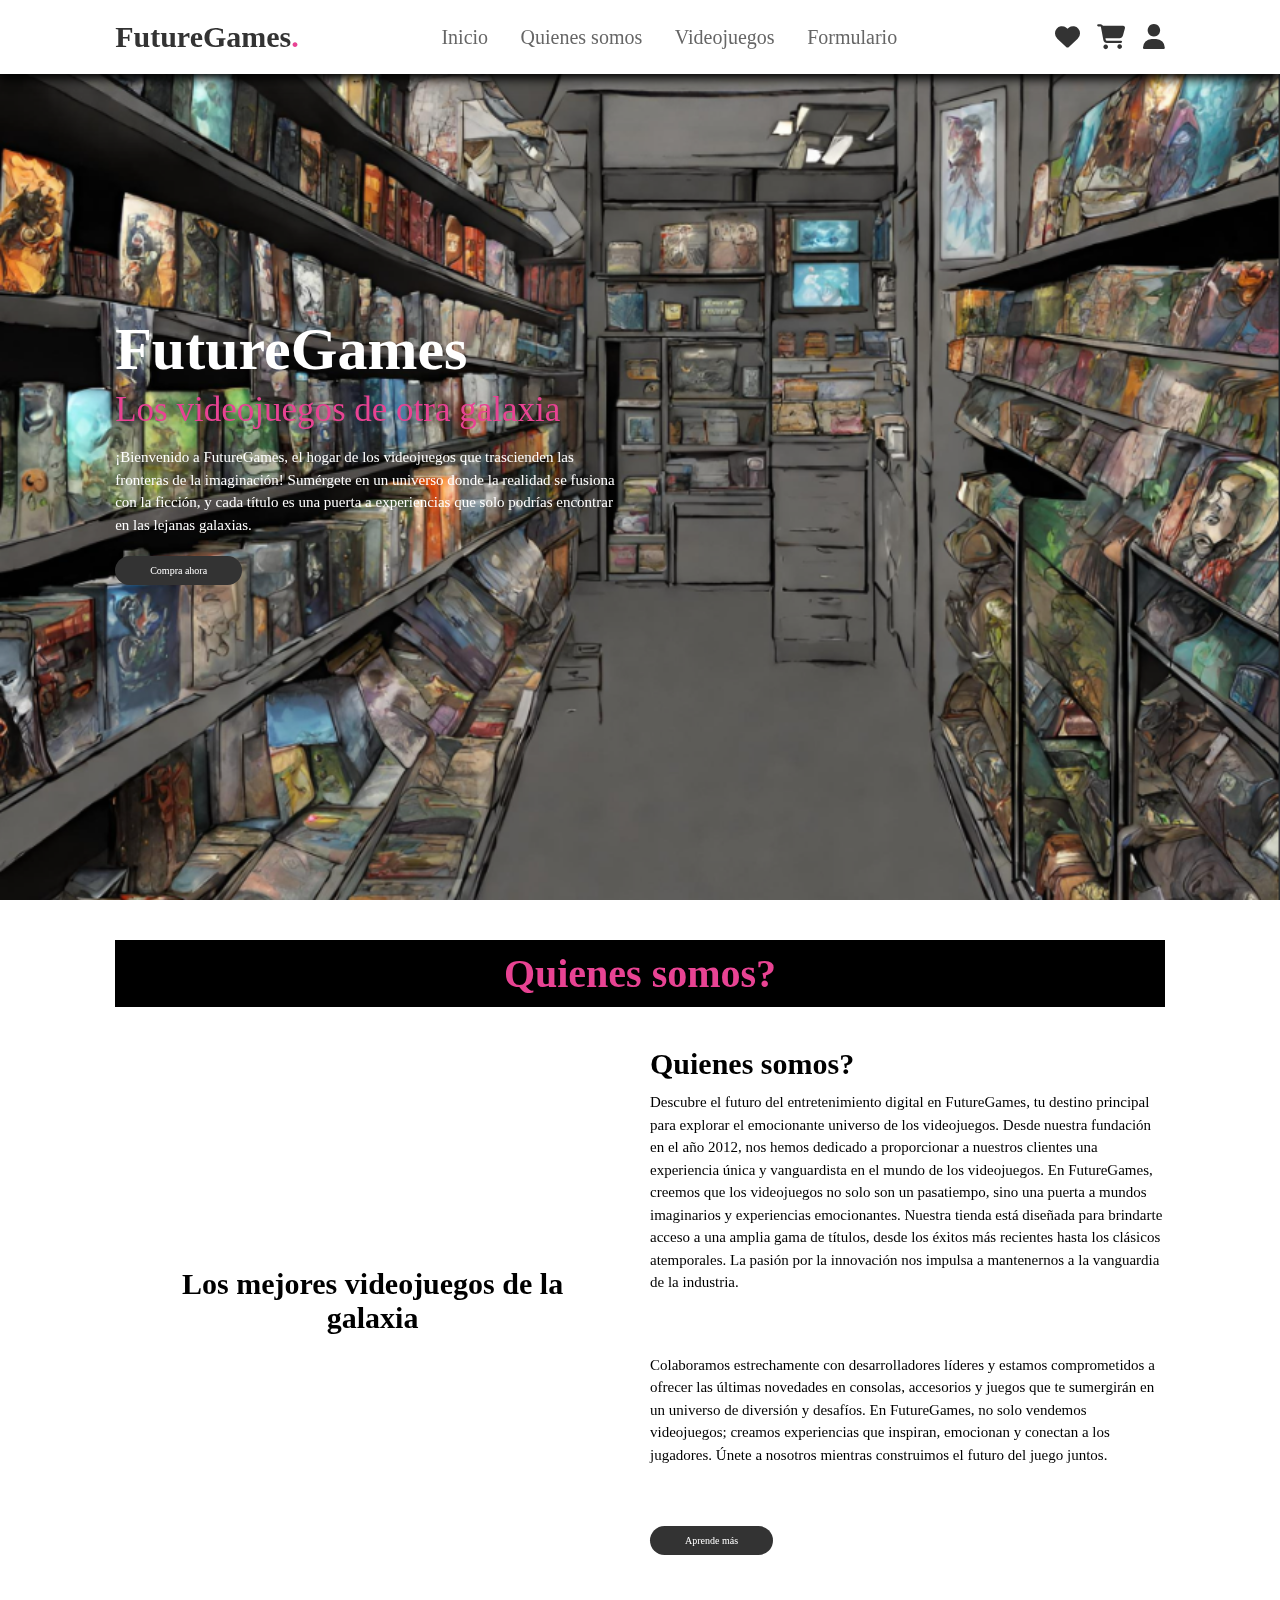
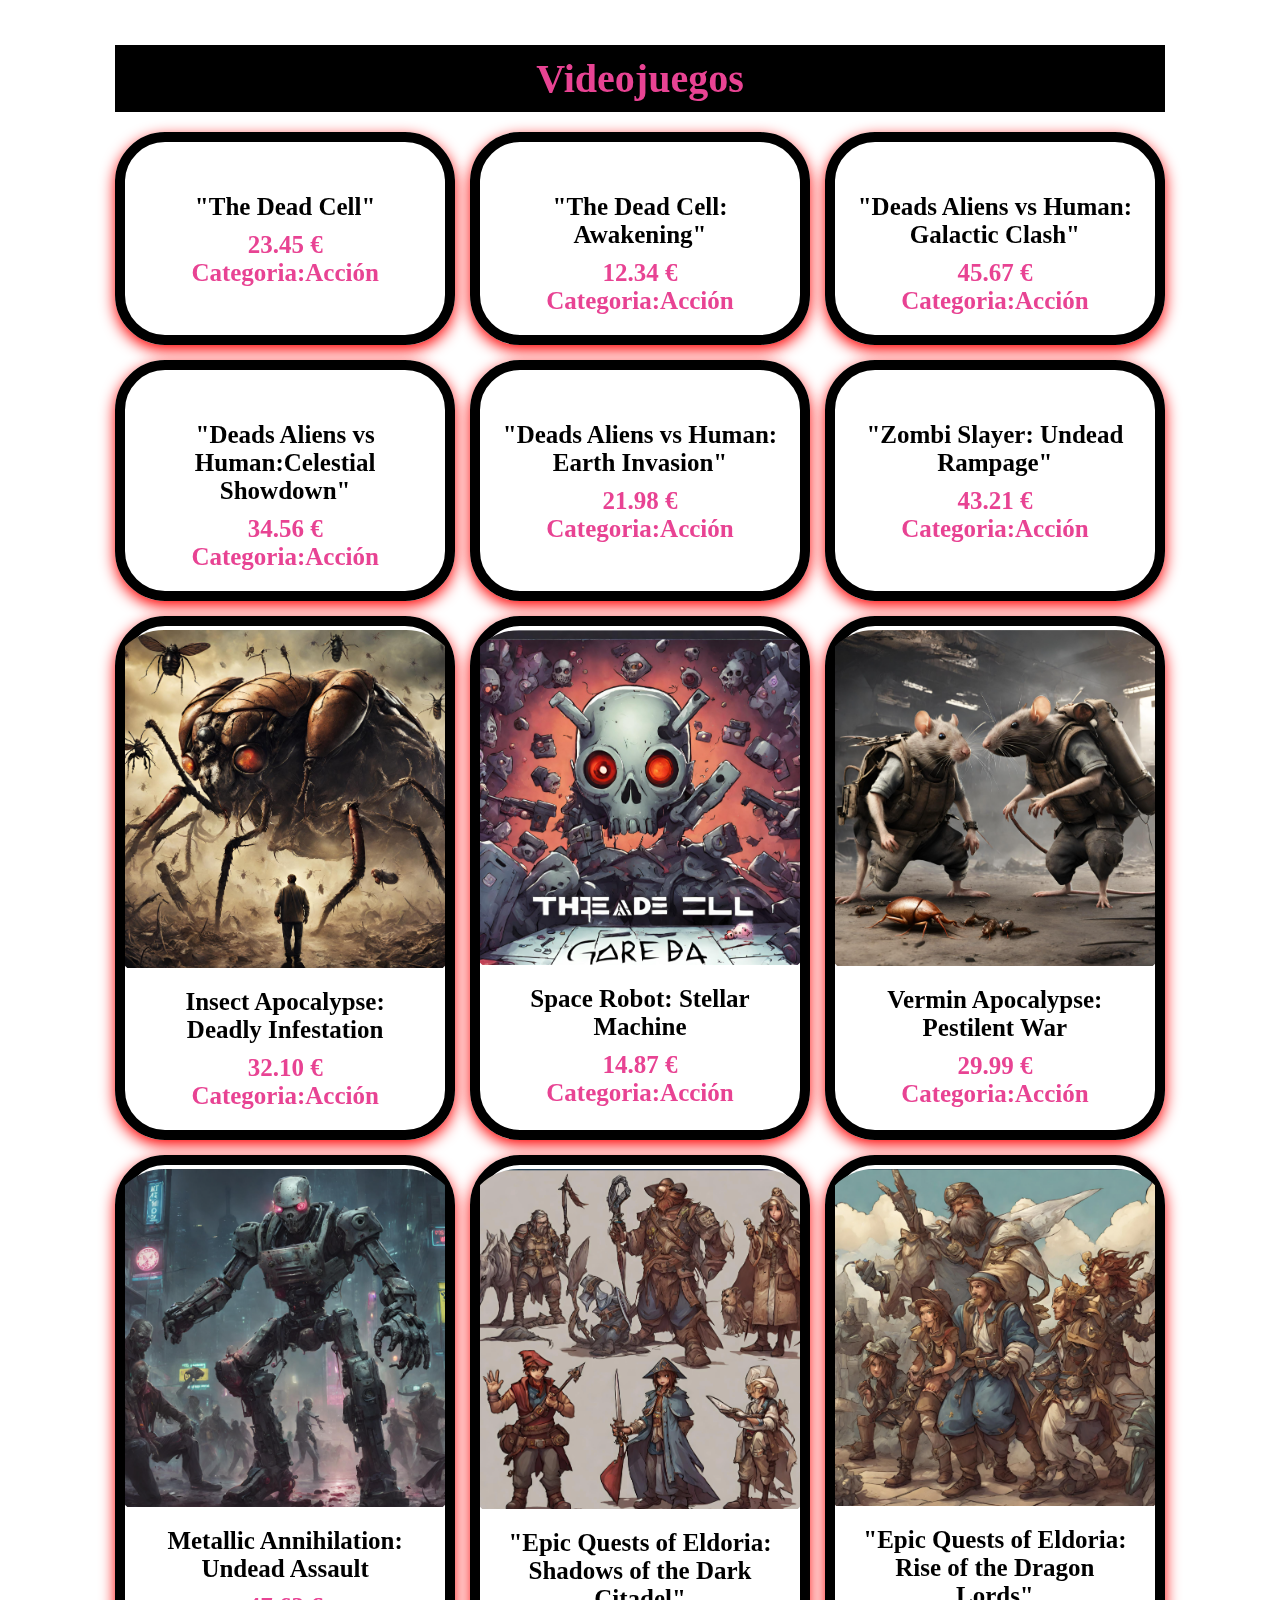
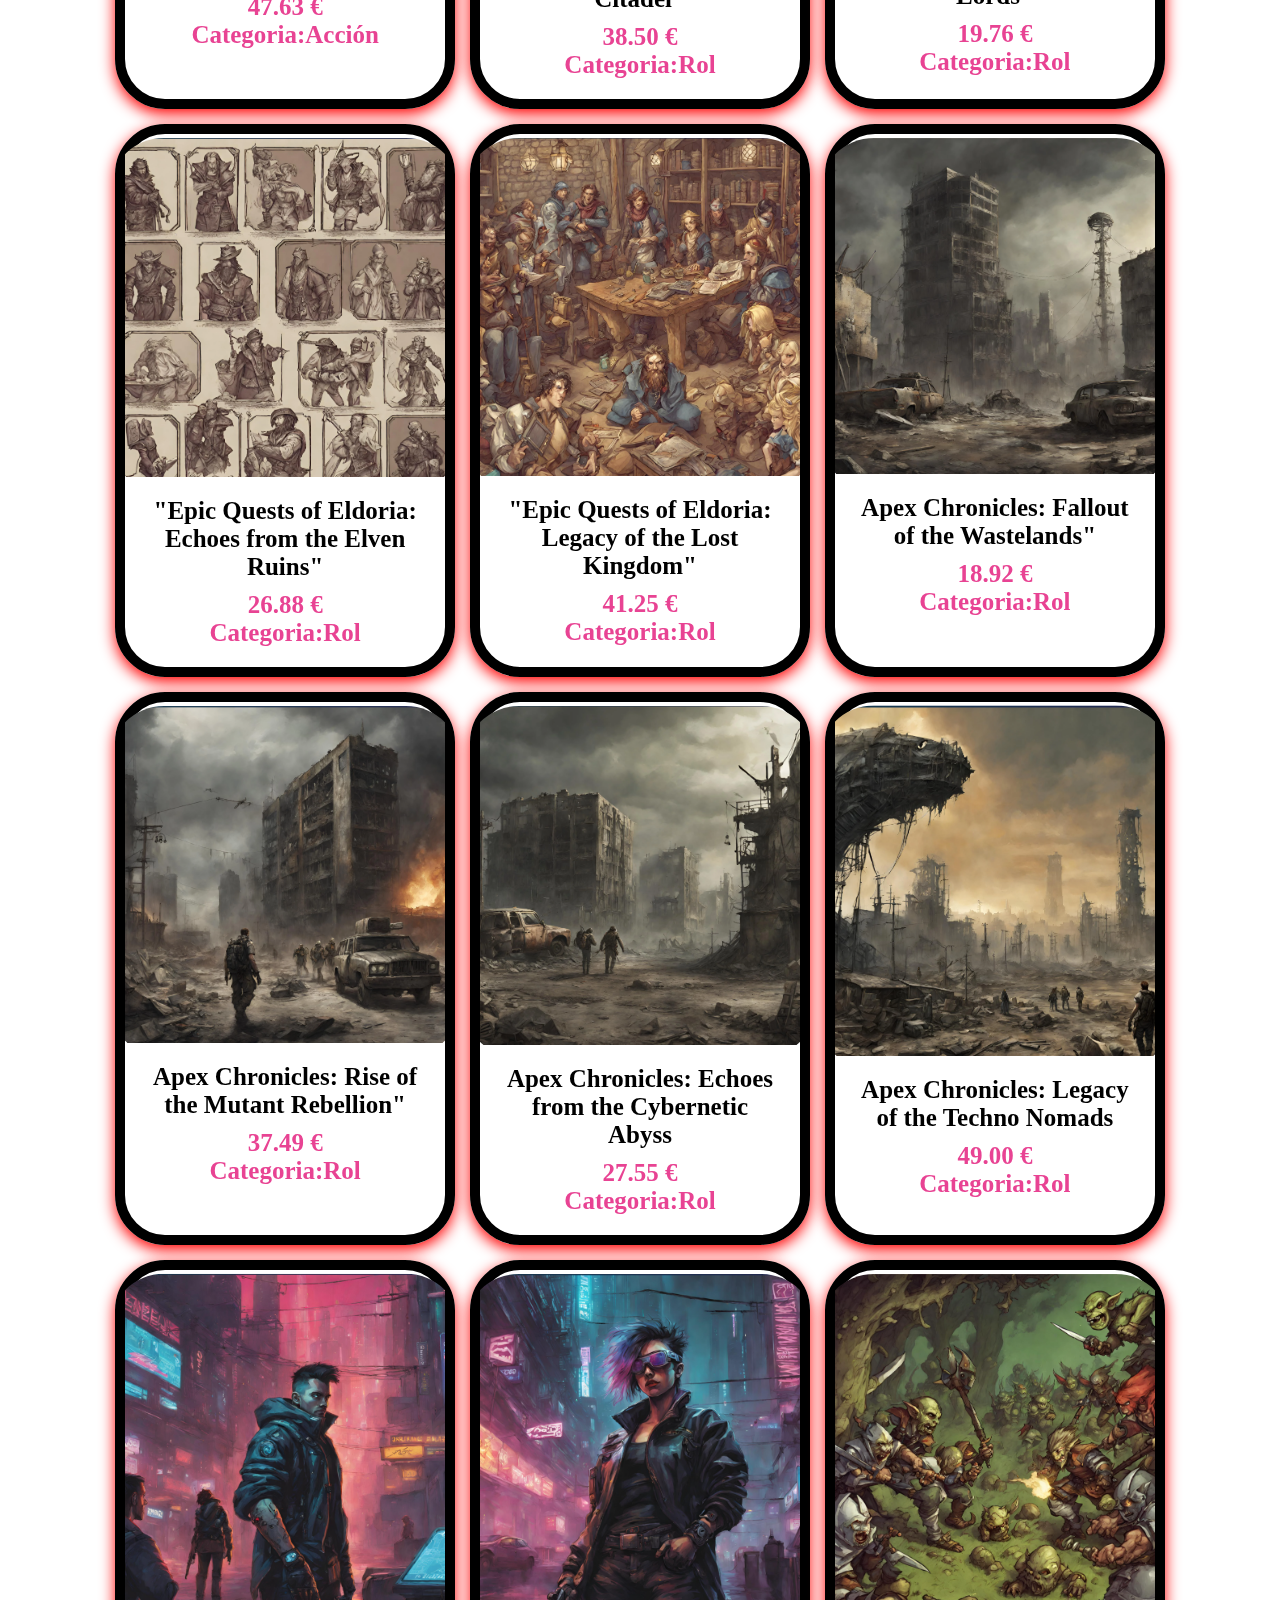
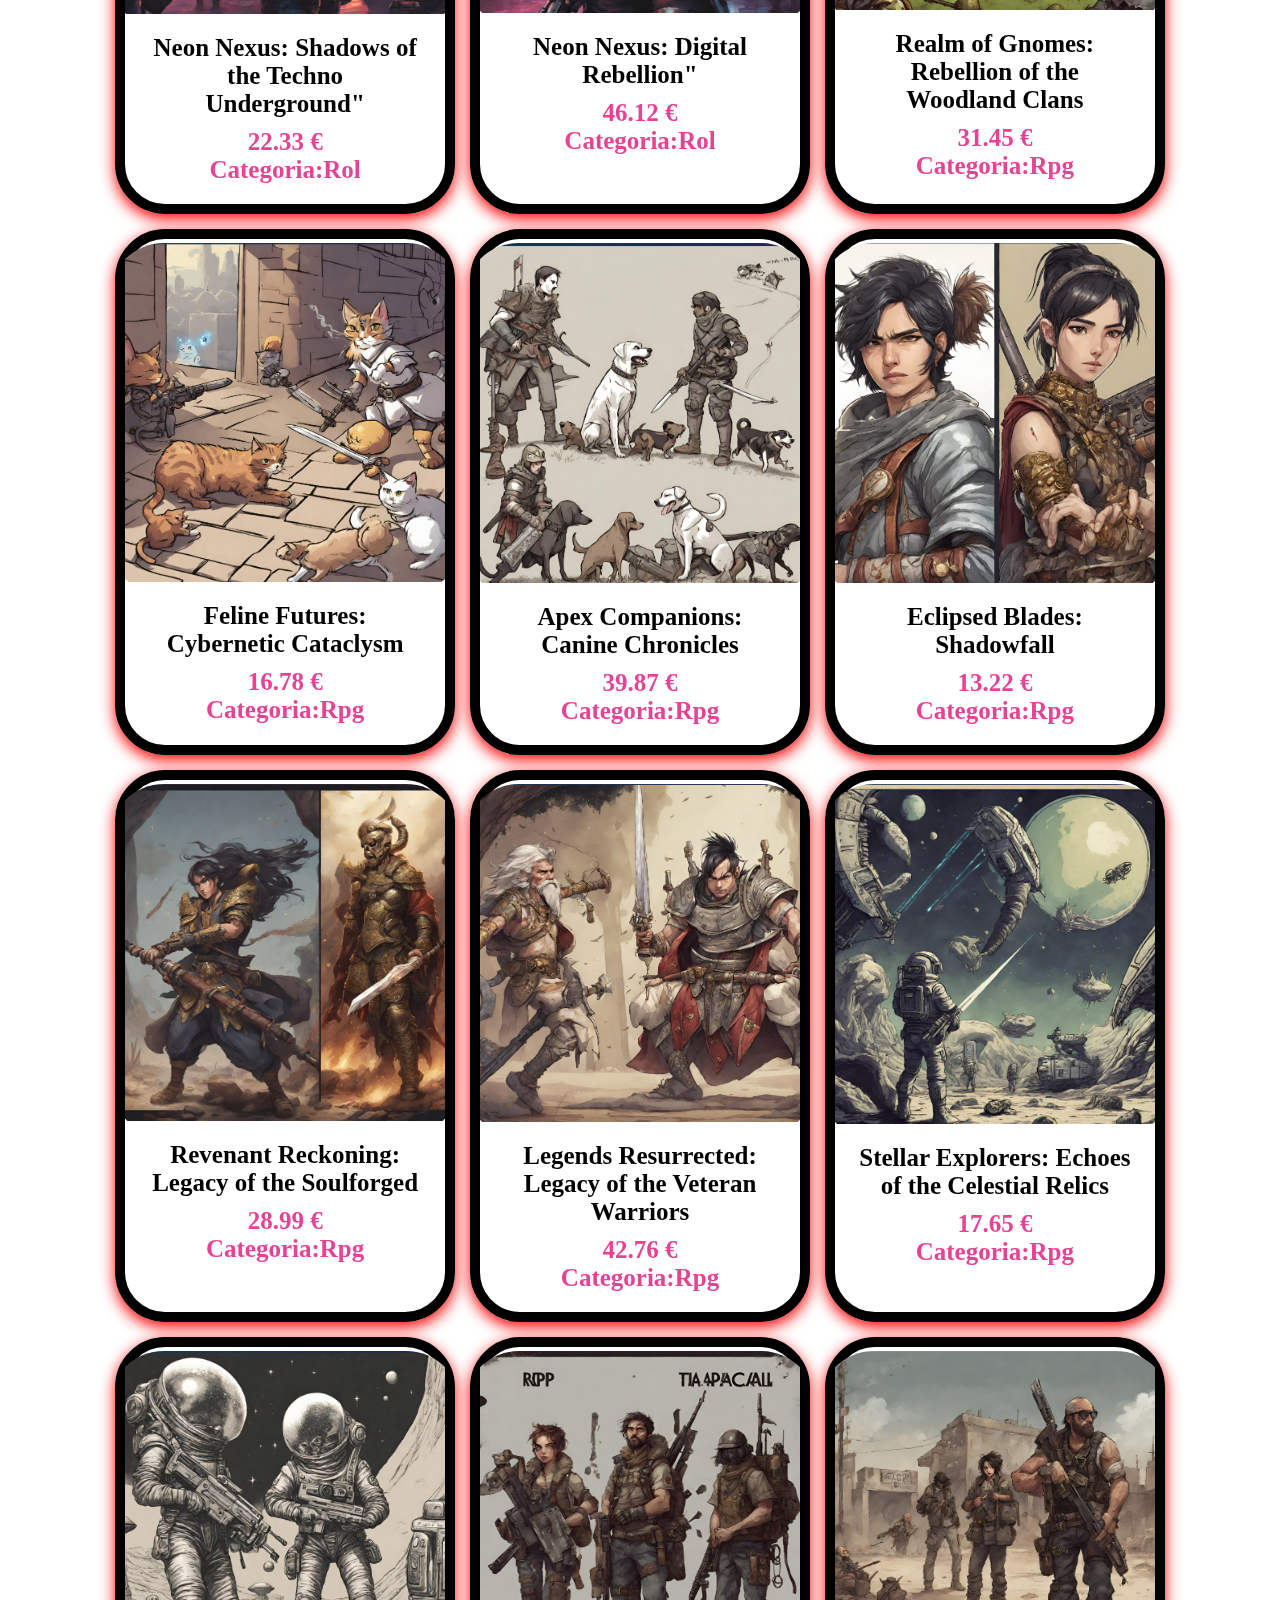
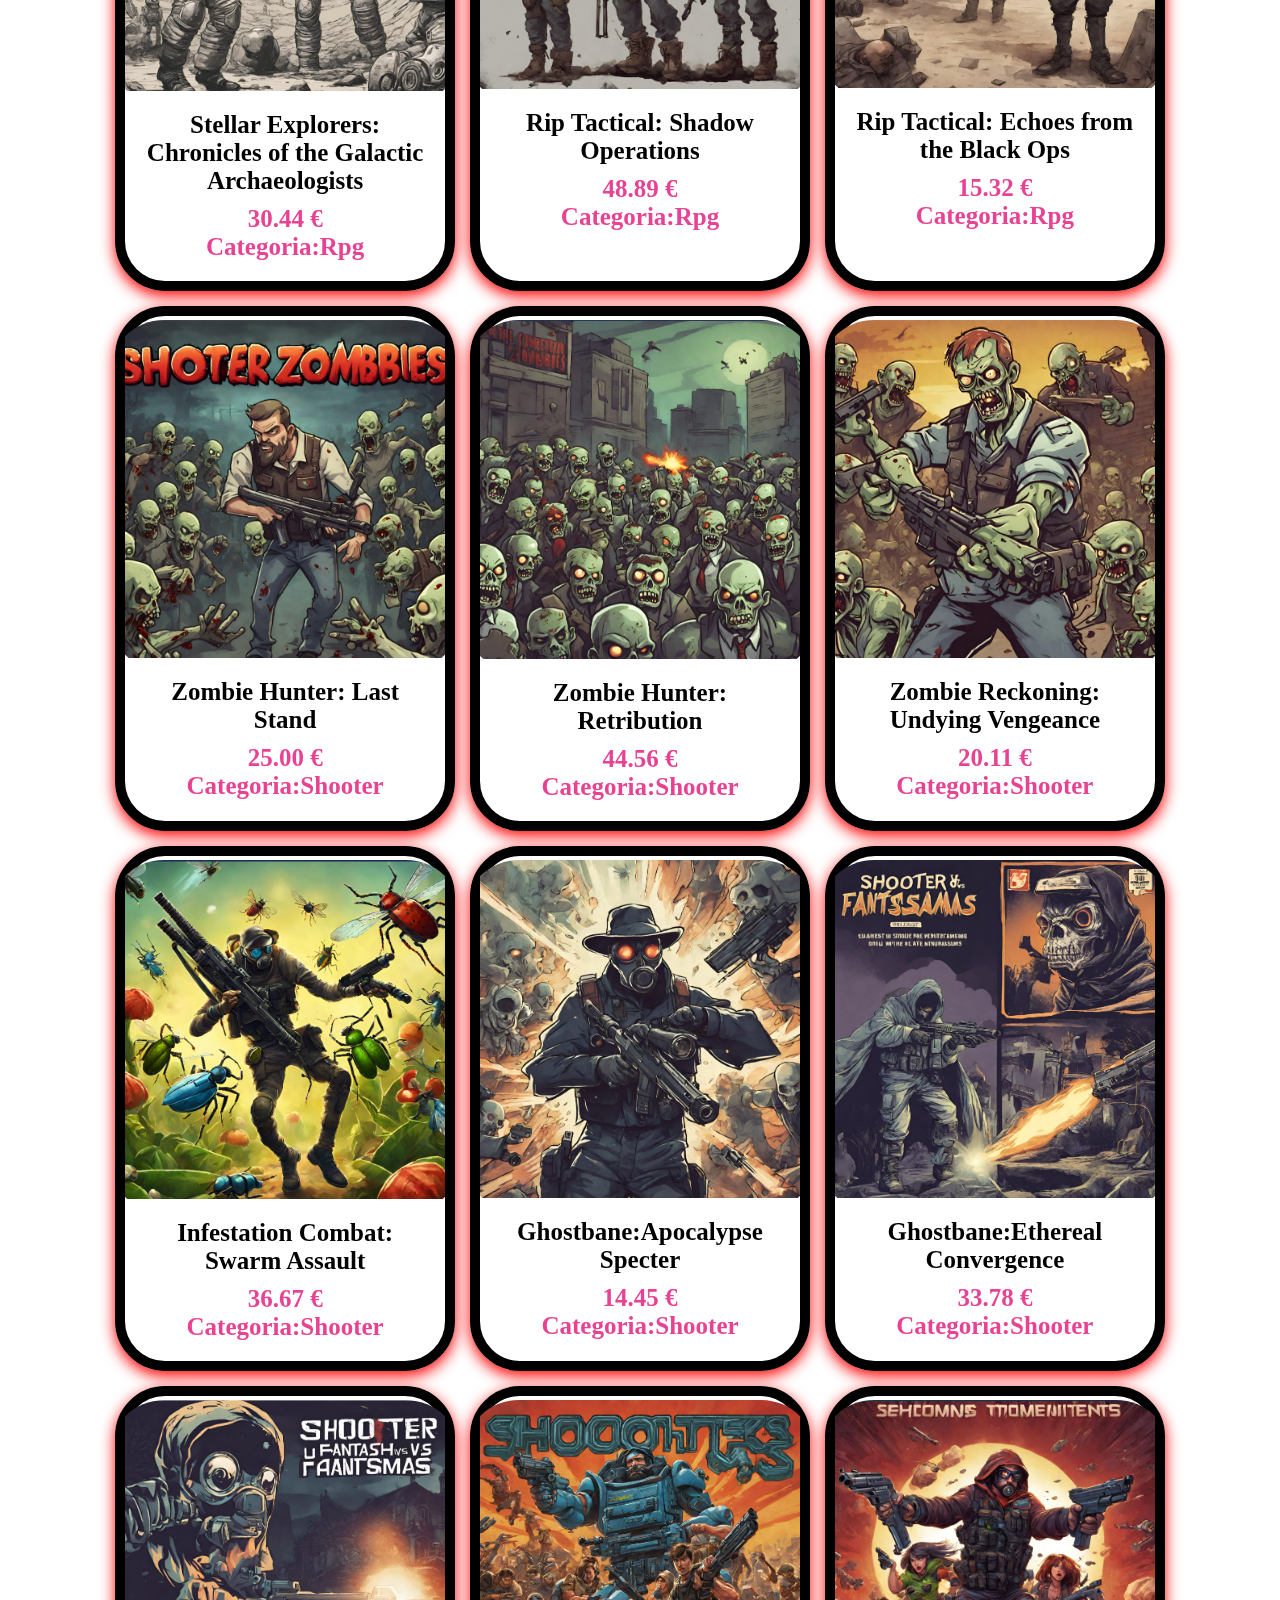
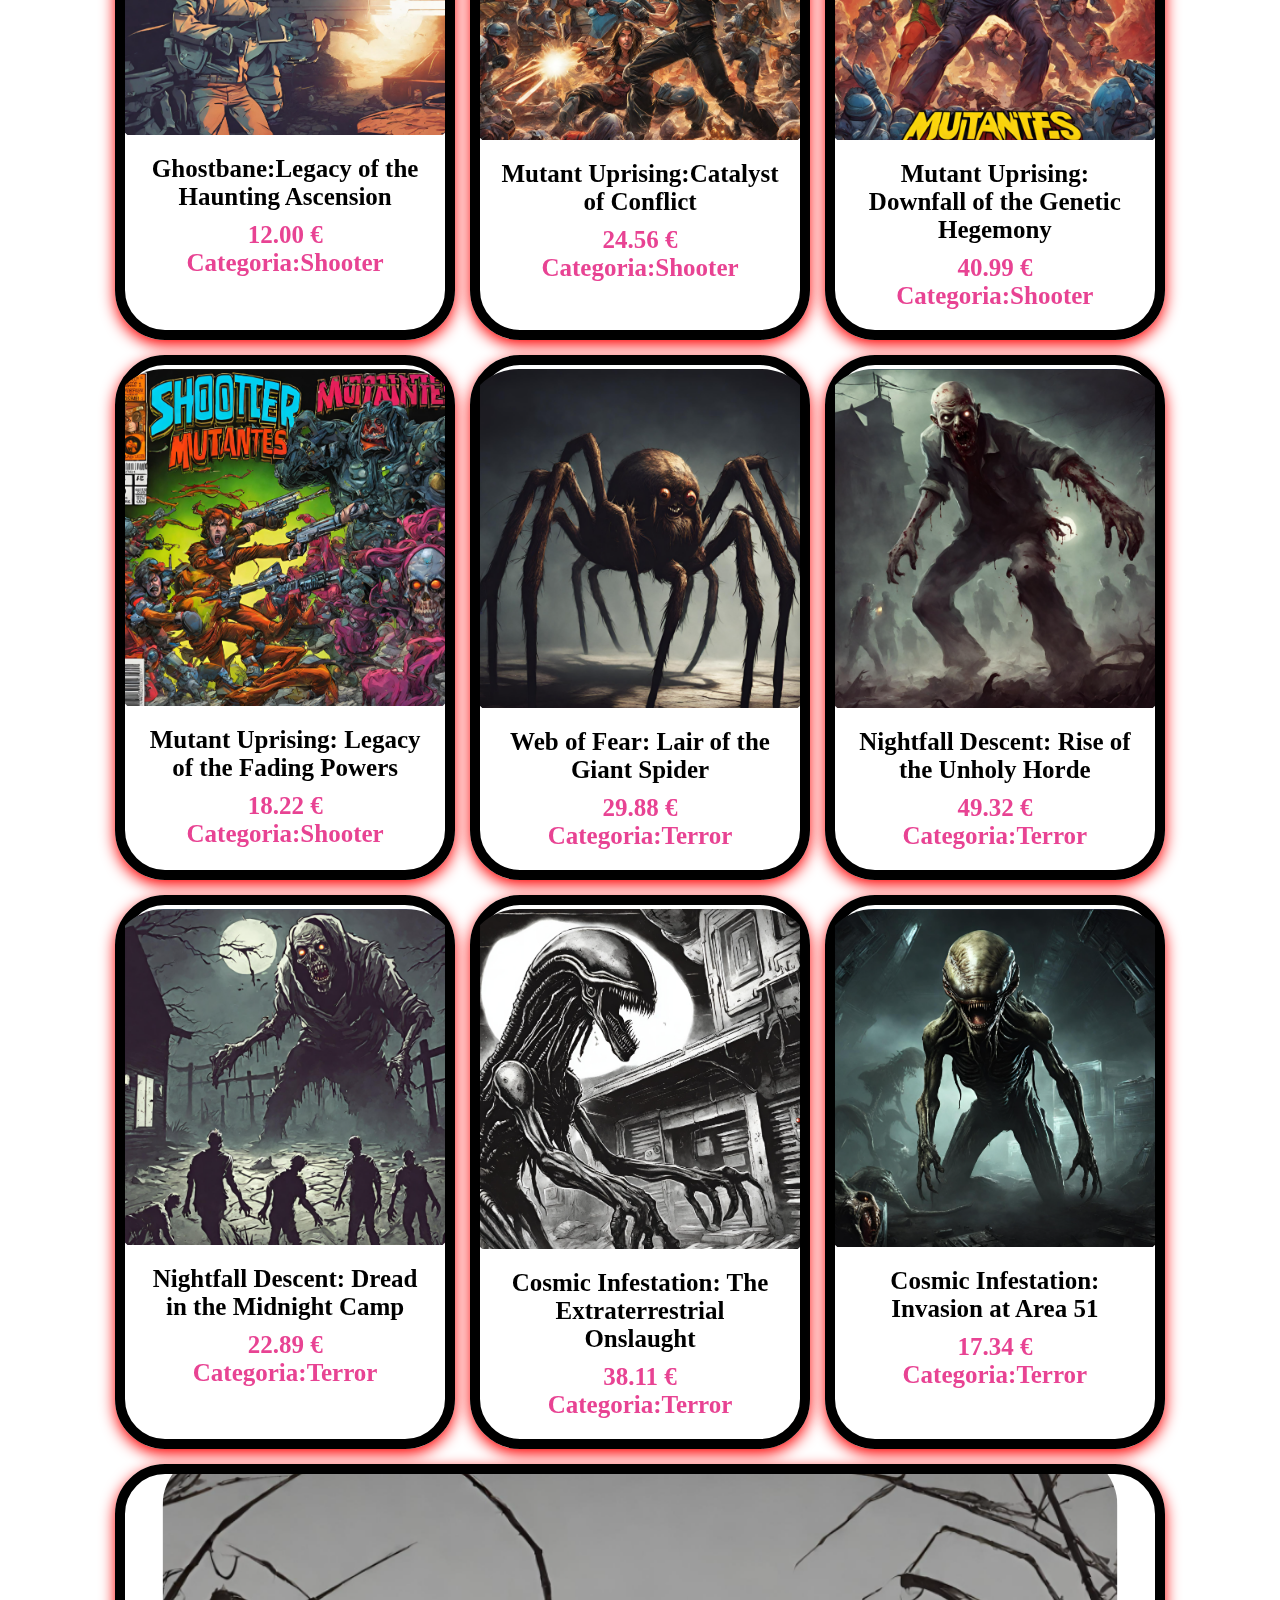
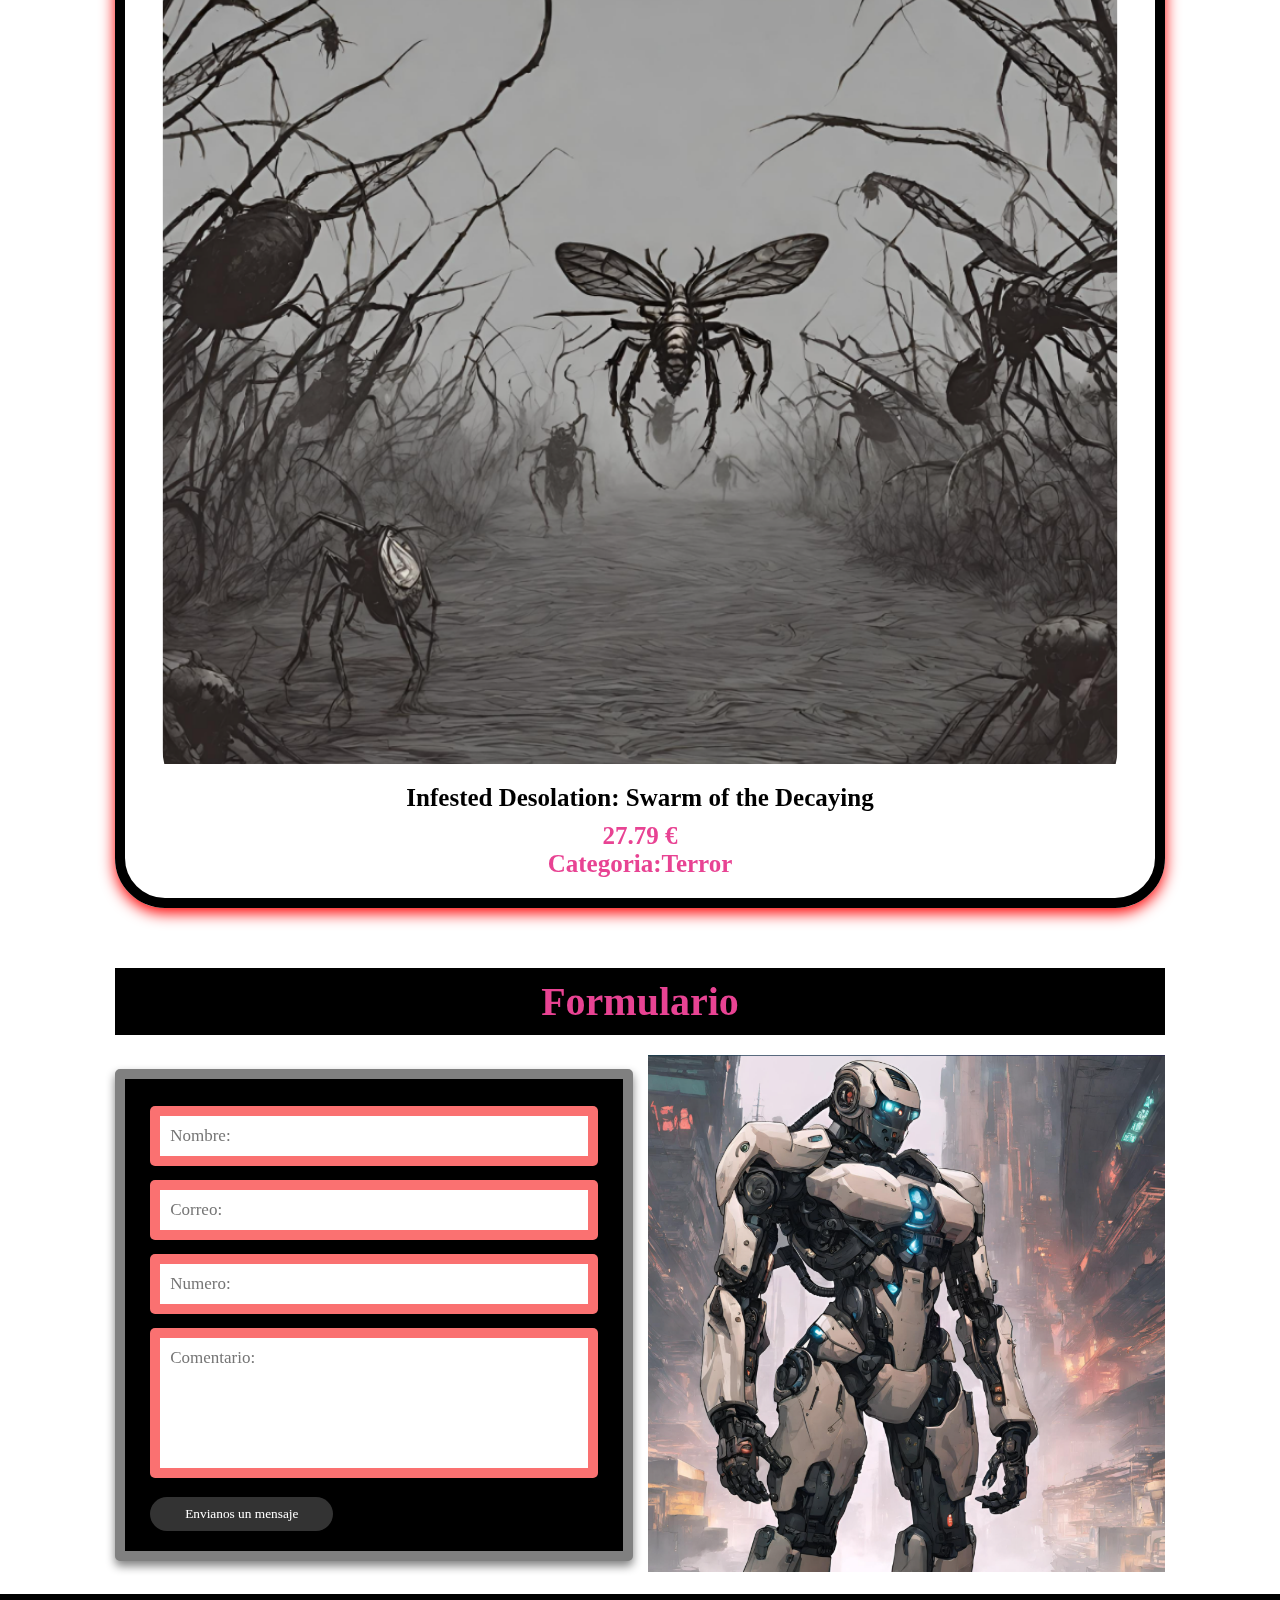
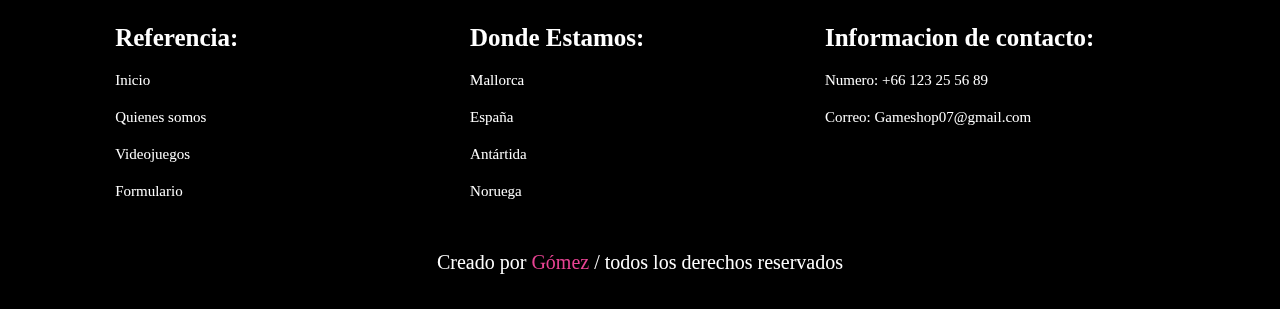
==== commit 5655b83e: "Update index.html" ====
--- a/Tienda virtual (1)/index.html
+++ b/Tienda virtual (1)/index.html
@@ -58,7 +58,7 @@
     <div class="row">
 
         <div class="video-container">
-            <img src="../fotos/fotos/foto3.PNG"></img>
+            <img src="main/fotos/fotos/foto3.PNG"></img>
             <h3>Los mejores videojuegos de la galaxia</h3>
         </div>
 
@@ -94,7 +94,7 @@
 
         <div class="box">
             <div class="image">
-                <img src="../fotos/Accion/1.png" alt="">
+                <img src="main/fotos/Accion/1.png" alt="">
                 <div class="icons">
                     <a href="#" class="fas fa-heart"></a>
                     <a href="#" class="cart-btn">Carrito</a>
@@ -110,7 +110,7 @@
 
         <div class="box">
             <div class="image">
-                <img src="../fotos/Accion/2.png" alt="">
+                <img src="main/fotos/Accion/2.png" alt="">
                 <div class="icons">
                     <a href="#" class="fas fa-heart"></a>
                     <a href="#" class="cart-btn">Carrito</a>
@@ -126,7 +126,7 @@
 
         <div class="box">
             <div class="image">
-                <img src="../fotos/Accion/3.png" alt="">
+                <img src="main/fotos/Accion/3.png" alt="">
                 <div class="icons">
                     <a href="#" class="fas fa-heart"></a>
                     <a href="#" class="cart-btn">Carrito</a>
@@ -142,7 +142,7 @@
 
         <div class="box">
             <div class="image">
-                <img src="../fotos/Accion/4.png" alt="">
+                <img src="main/fotos/Accion/4.png" alt="">
                 <div class="icons">
                     <a href="#" class="fas fa-heart"></a>
                     <a href="#" class="cart-btn">Carrito</a>
@@ -158,7 +158,7 @@
 
         <div class="box">
             <div class="image">
-                <img src="../fotos/Accion/5.png" alt="">
+                <img src="main/fotos/Accion/5.png" alt="">
                 <div class="icons">
                     <a href="#" class="fas fa-heart"></a>
                     <a href="#" class="cart-btn">Carrito</a>
@@ -174,7 +174,7 @@
 
         <div class="box">
             <div class="image">
-                <img src="../fotos/Accion/6.png" alt="">
+                <img src="main/fotos/Accion/6.png" alt="">
                 <div class="icons">
                     <a href="#" class="fas fa-heart"></a>
                     <a href="#" class="cart-btn">Carrito</a>
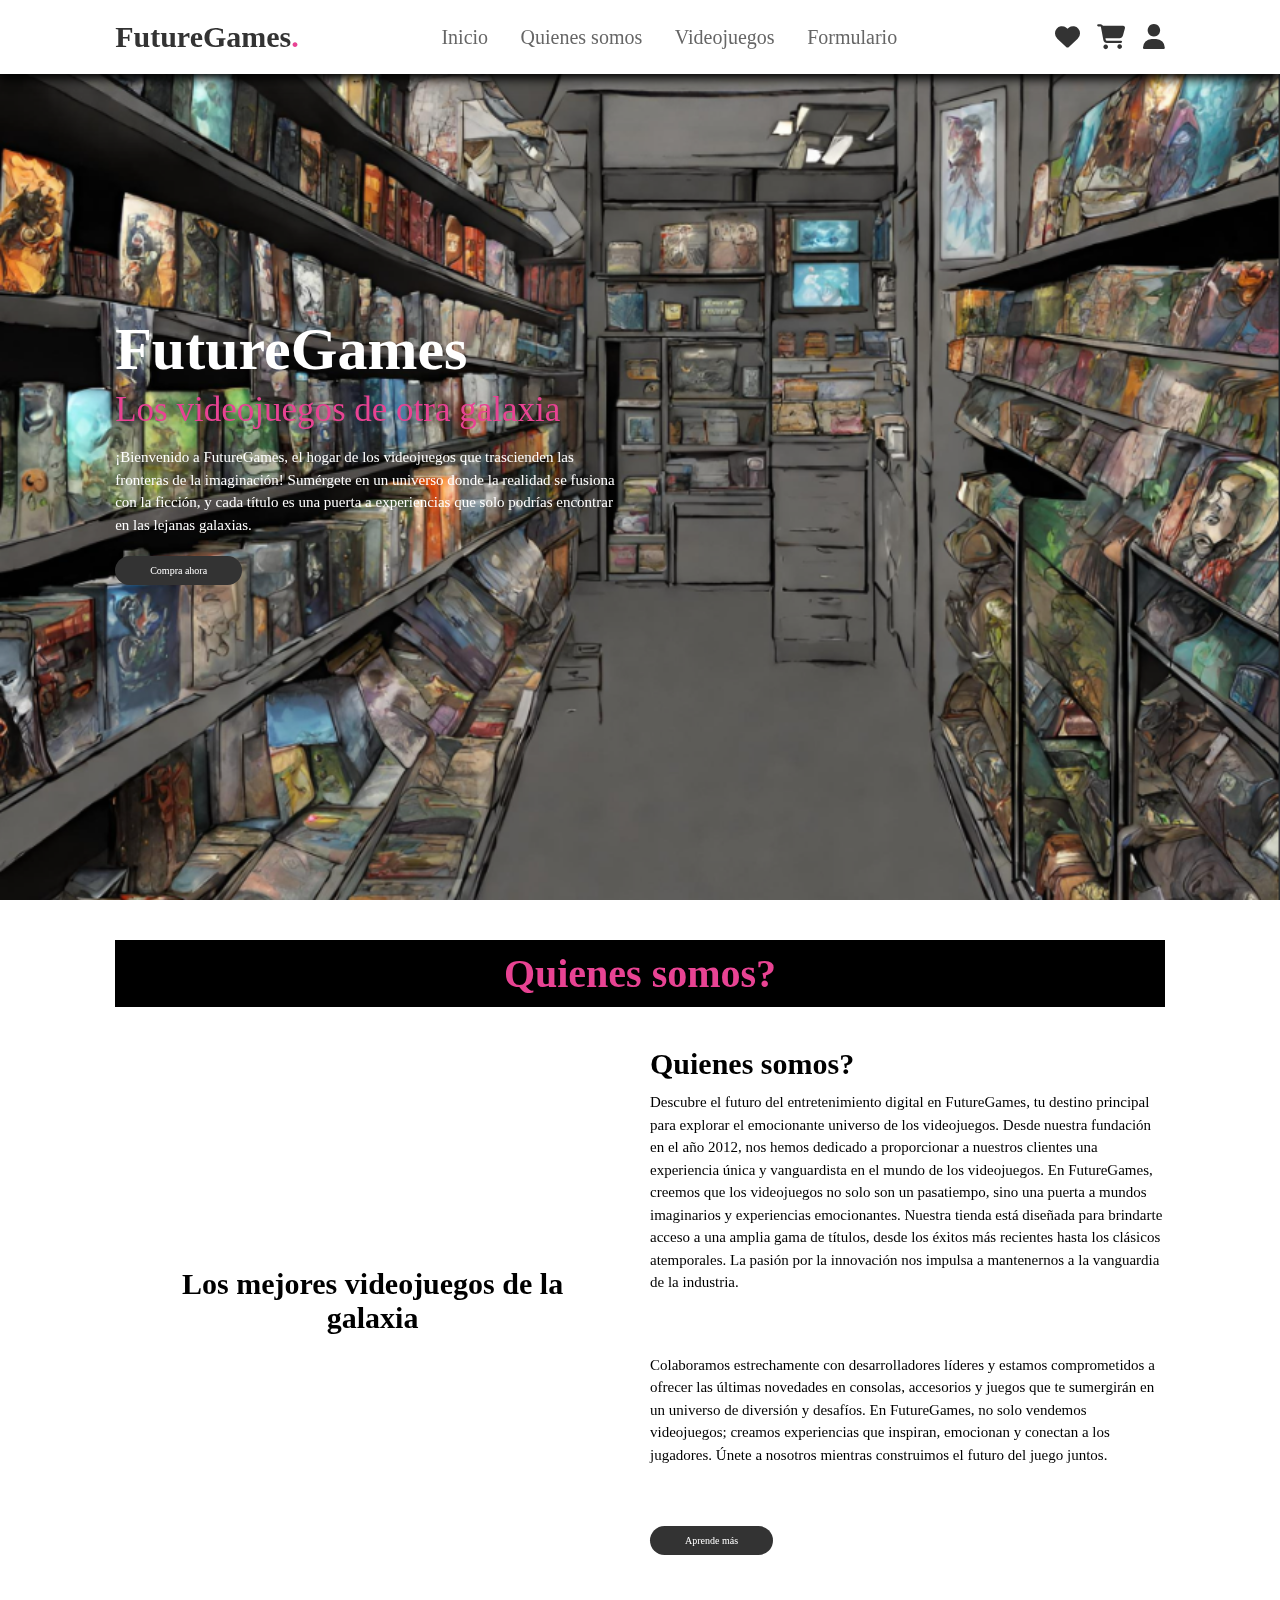
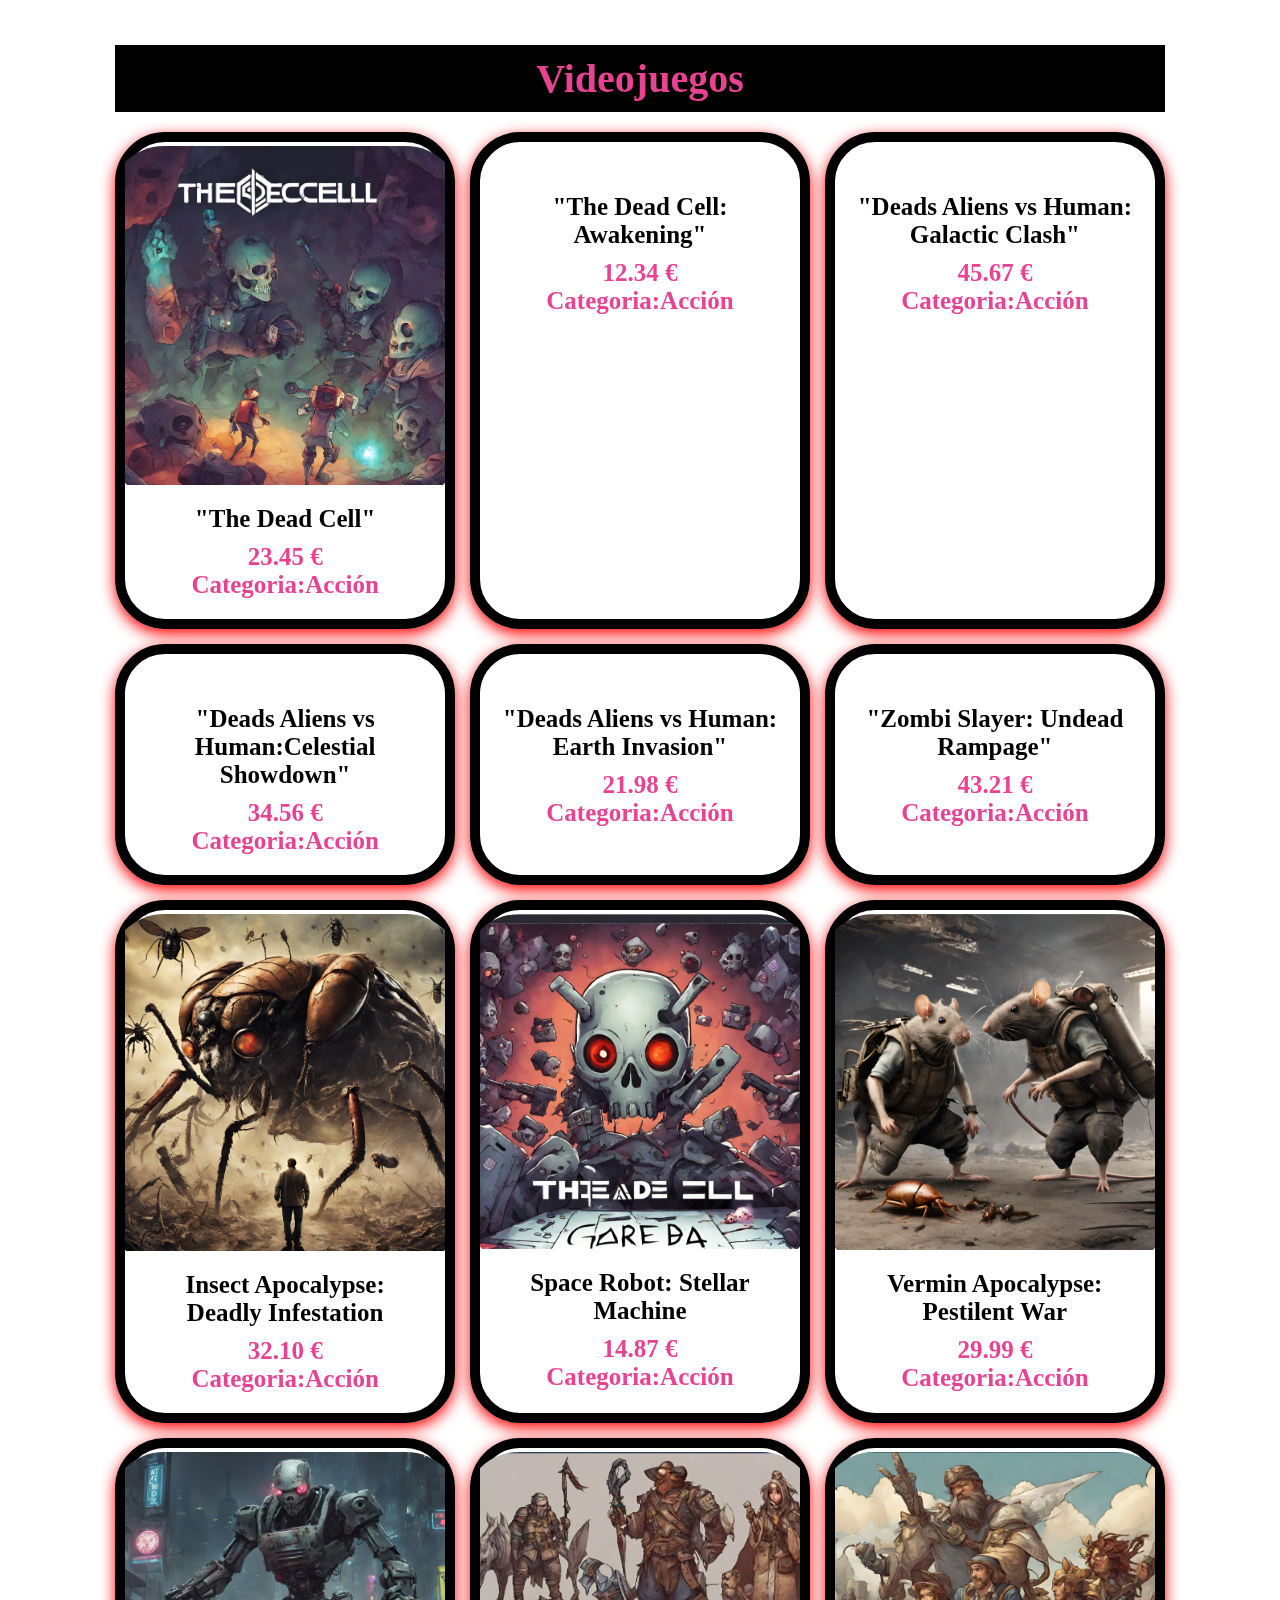
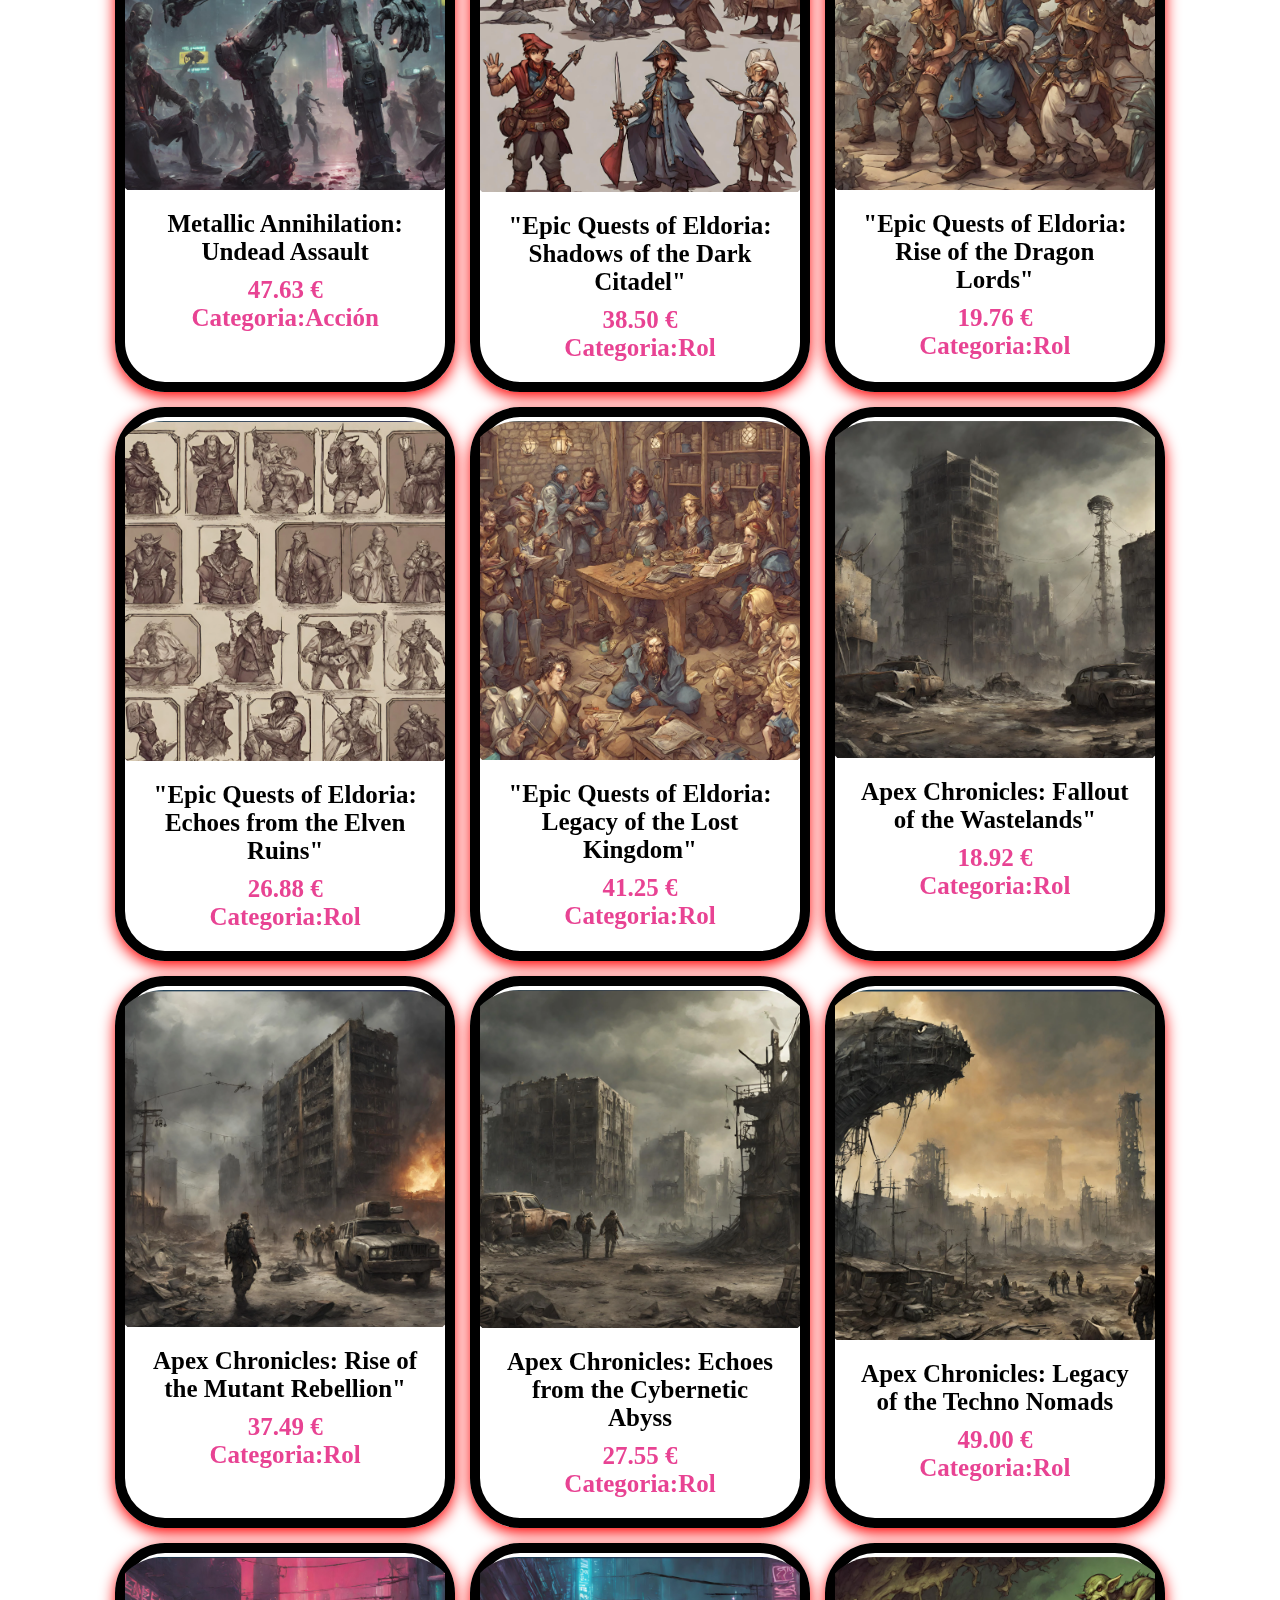
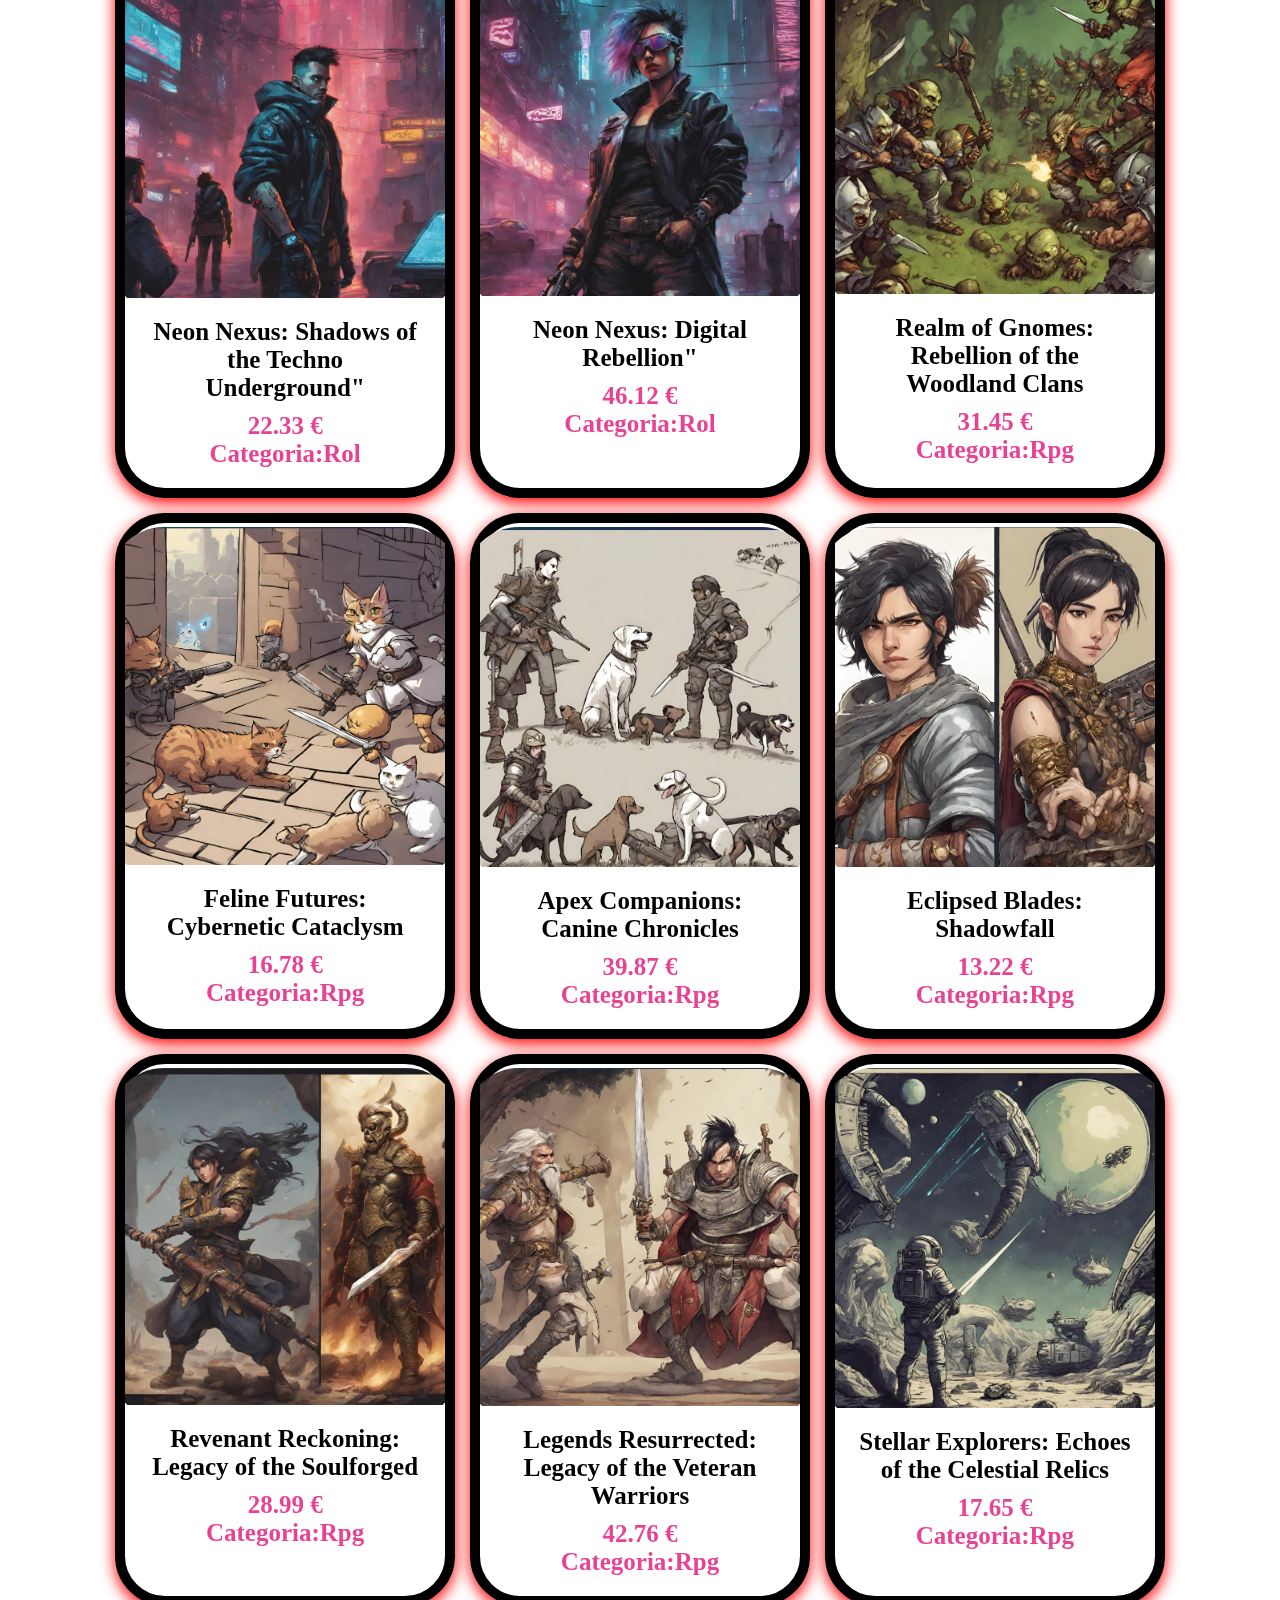
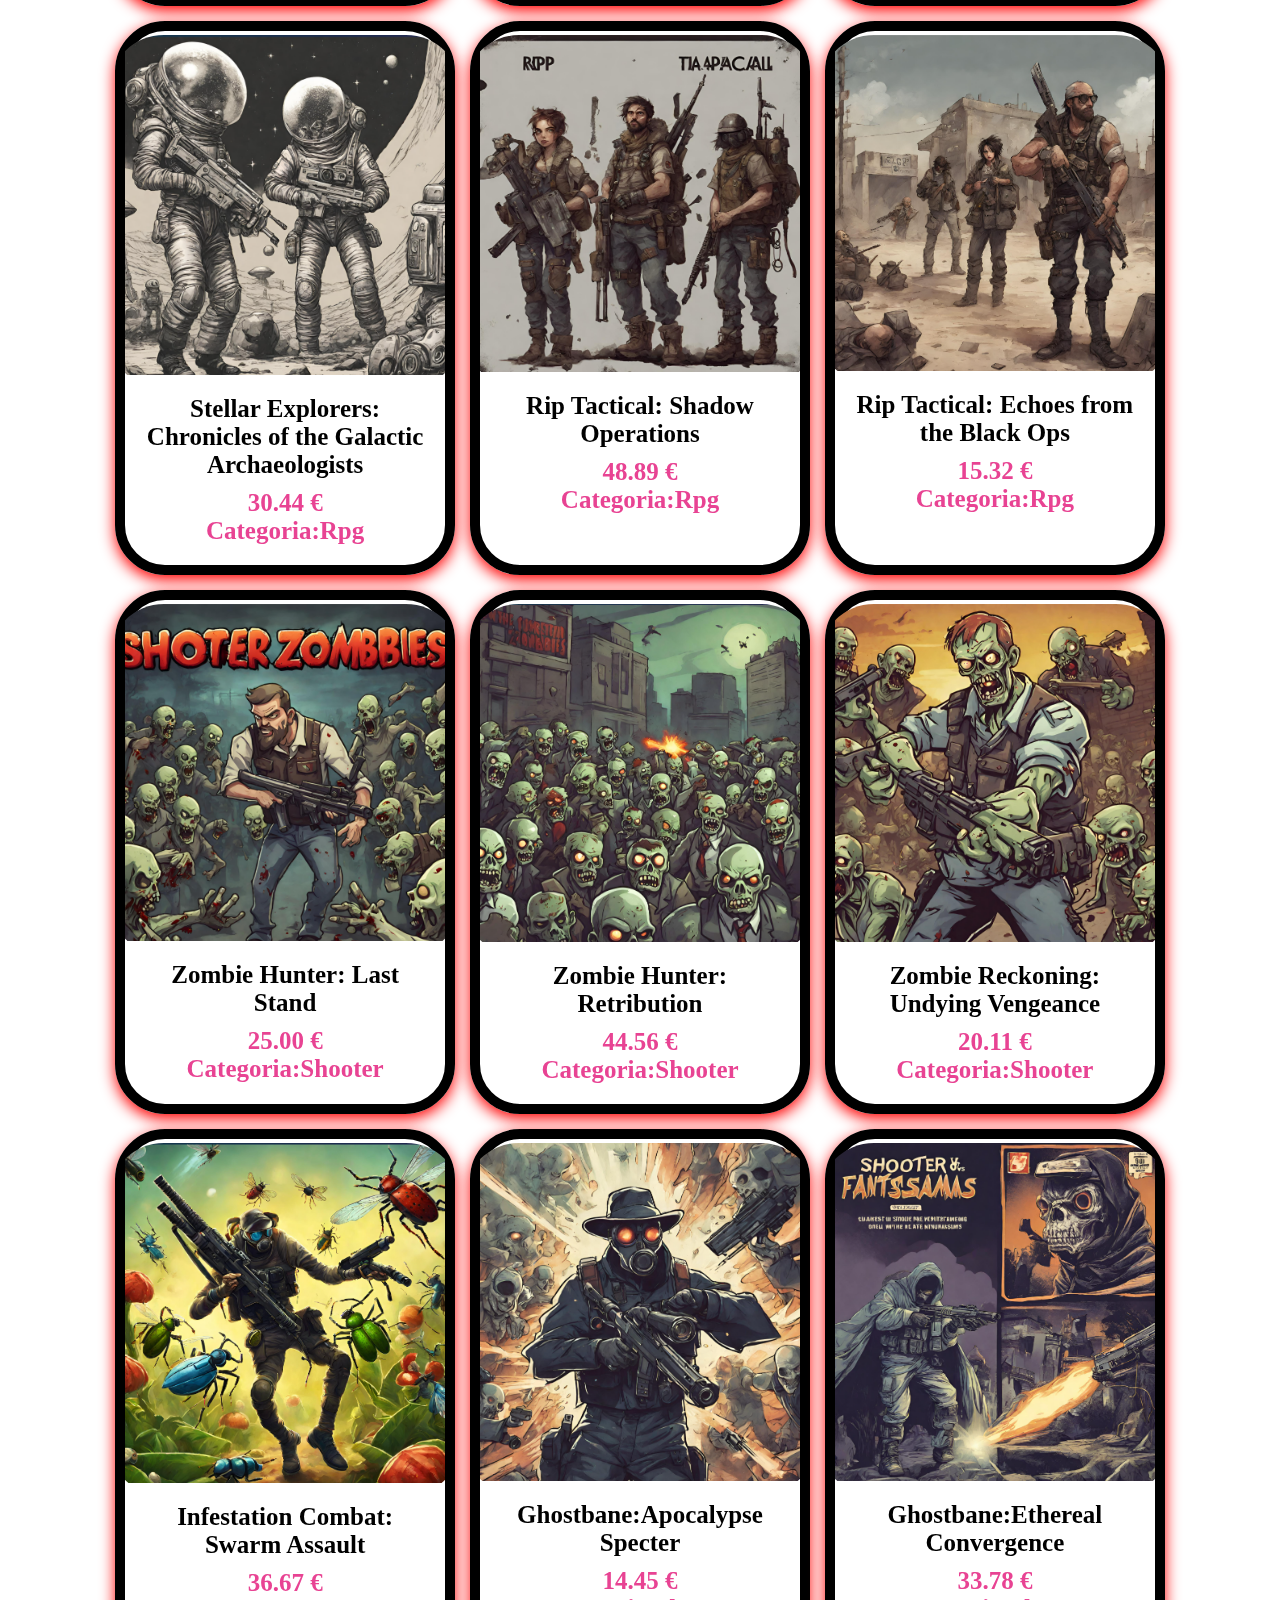
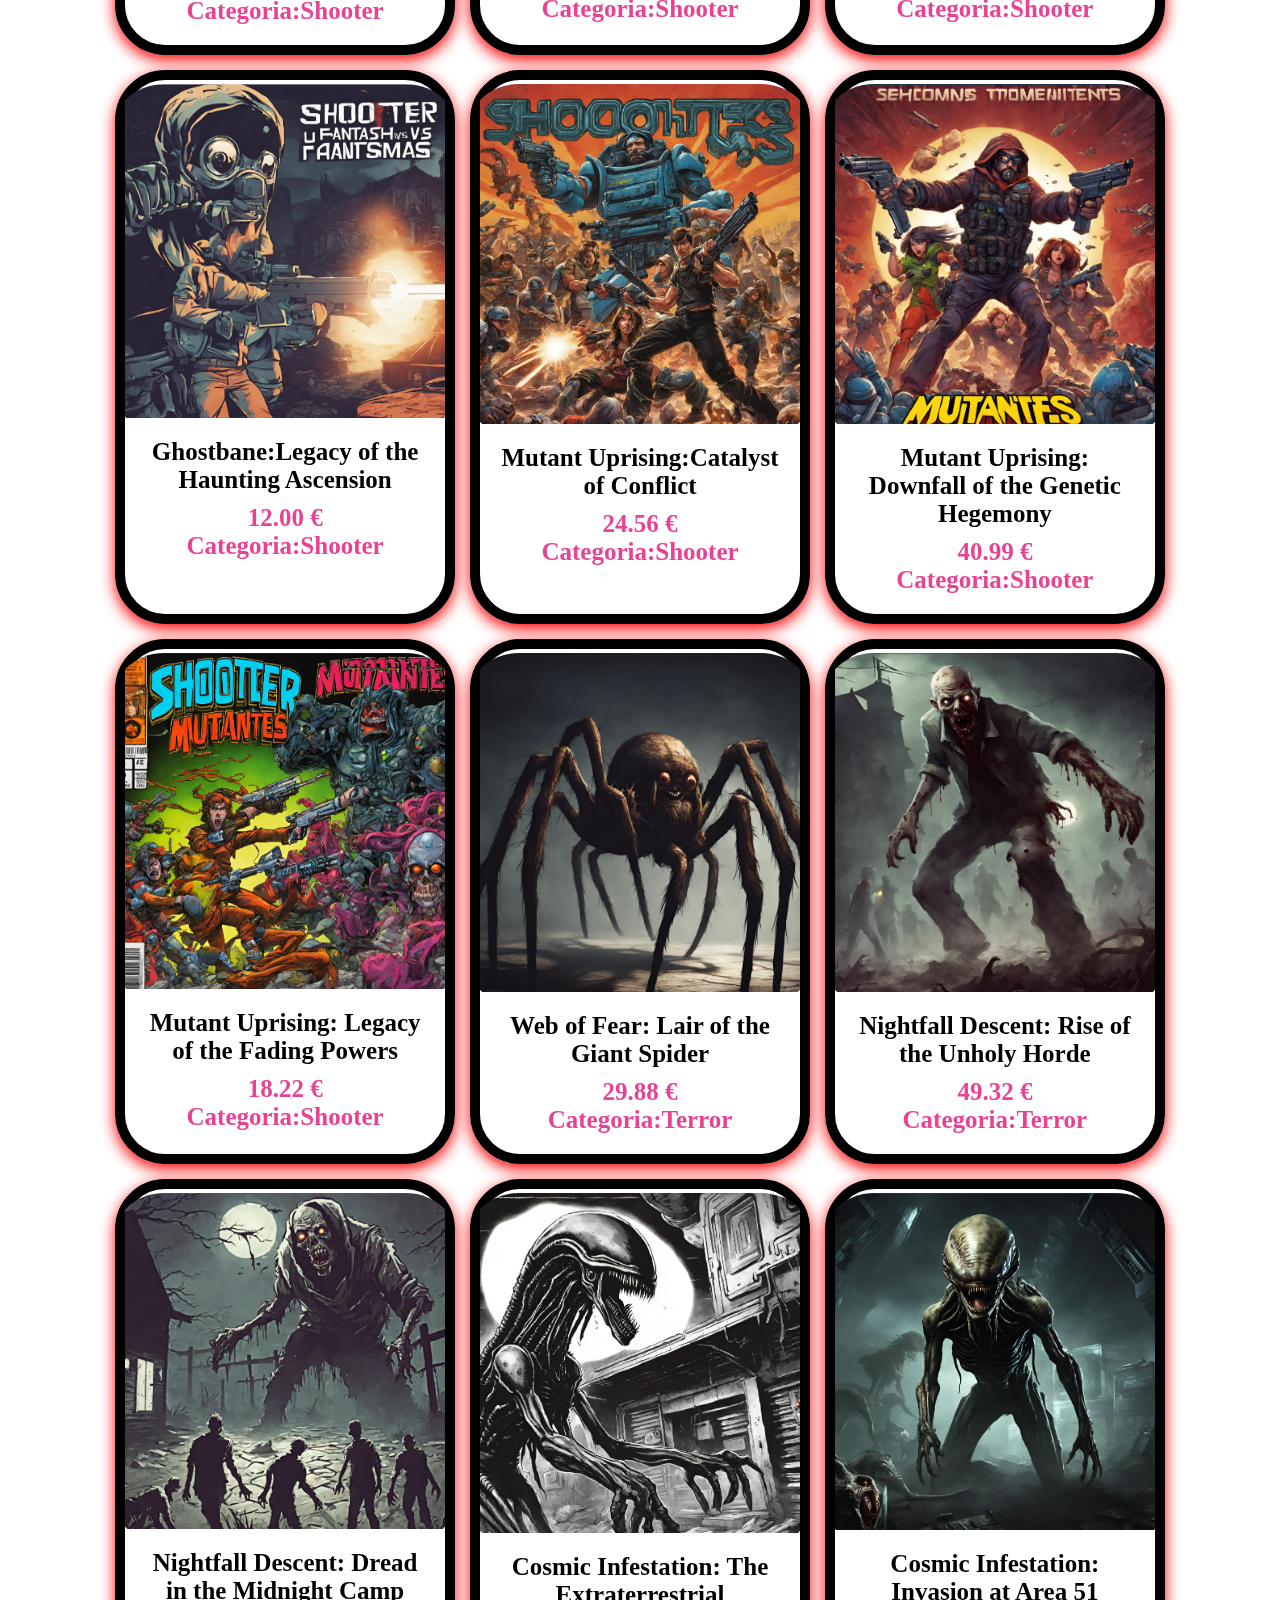
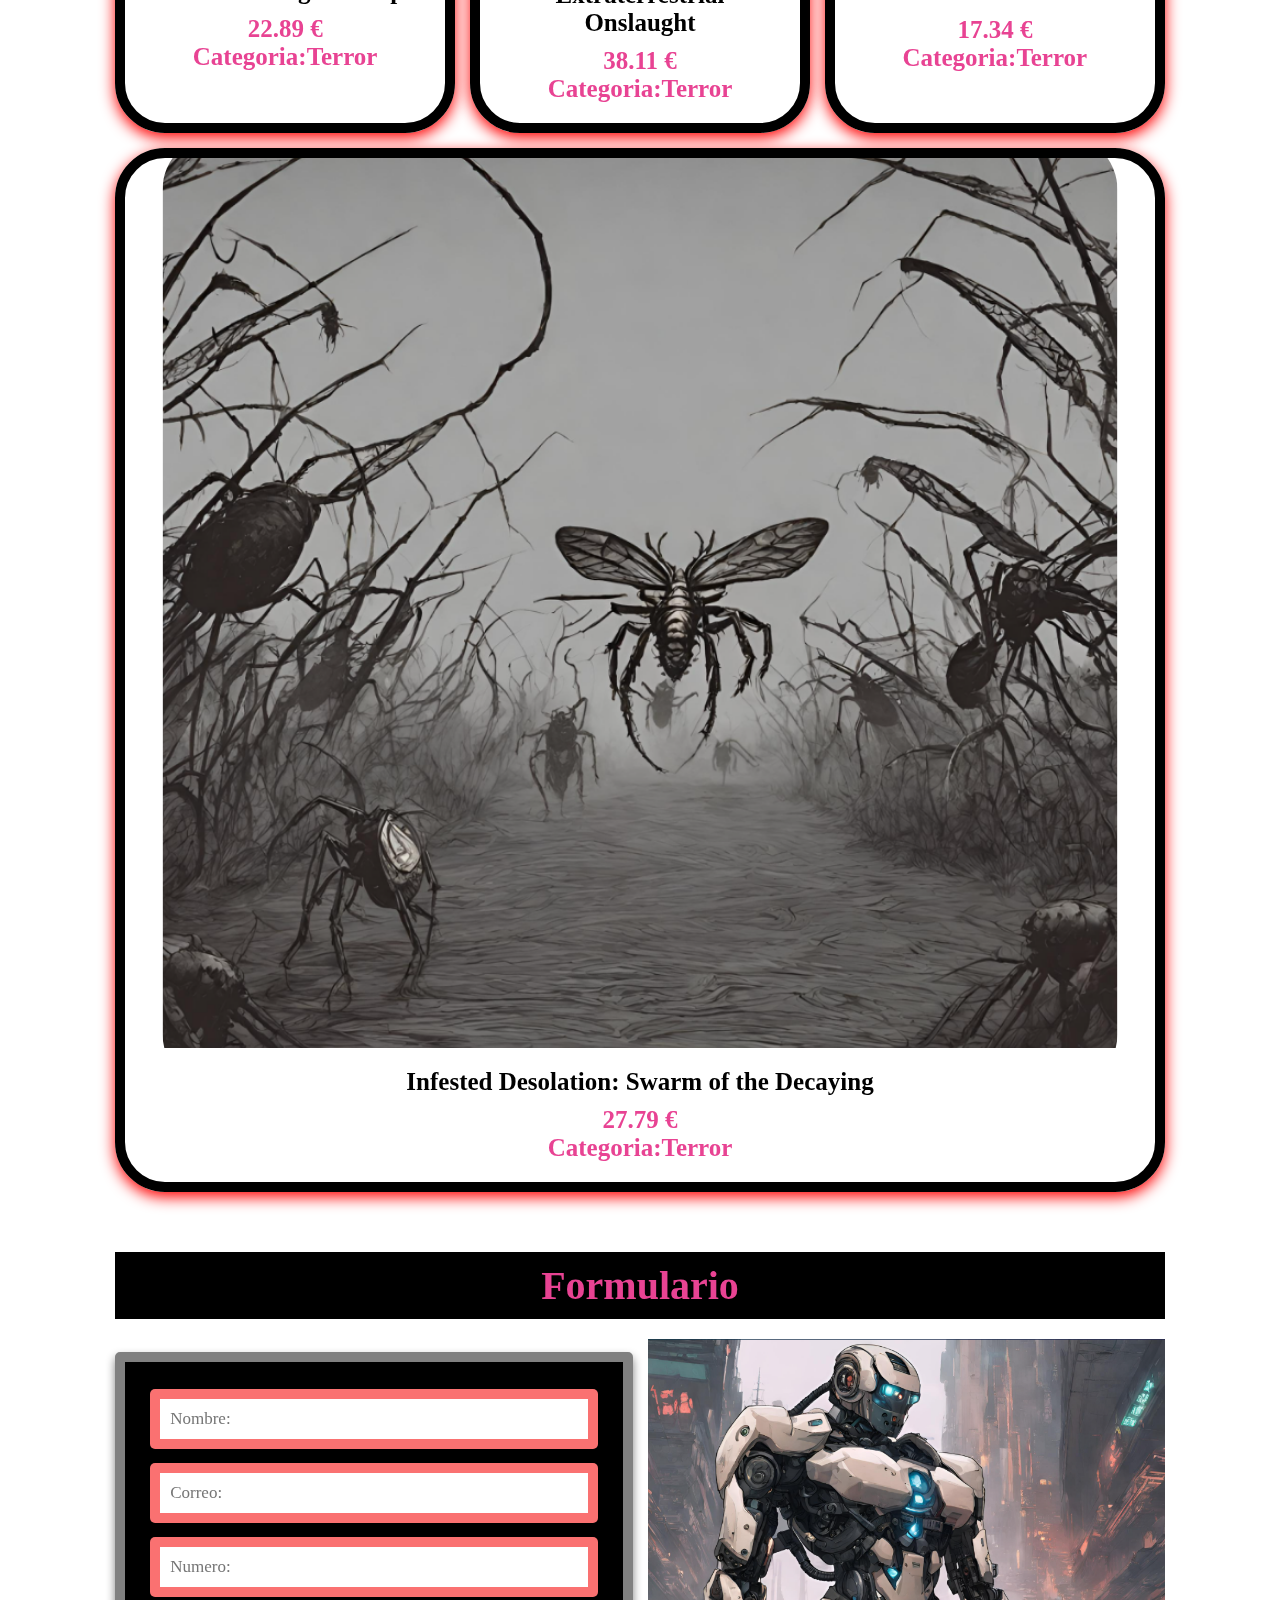
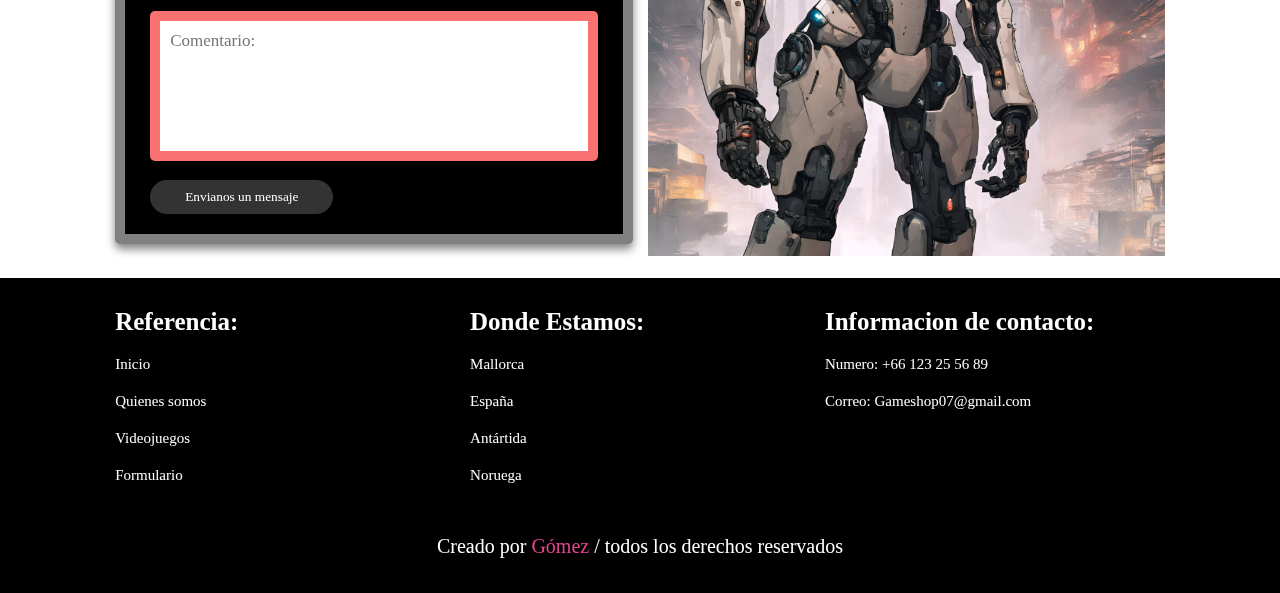
==== commit c1a3ea00: "Update index.html" ====
--- a/Tienda virtual (1)/index.html
+++ b/Tienda virtual (1)/index.html
@@ -58,7 +58,7 @@
     <div class="row">
 
         <div class="video-container">
-            <img src="main/fotos/fotos/foto3.PNG"></img>
+            <img src="fotos/foto3.PNG"></img>
             <h3>Los mejores videojuegos de la galaxia</h3>
         </div>
 
@@ -94,7 +94,7 @@
 
         <div class="box">
             <div class="image">
-                <img src="main/fotos/Accion/1.png" alt="">
+                <img src="../fotos/Accion/1.png" alt="">
                 <div class="icons">
                     <a href="#" class="fas fa-heart"></a>
                     <a href="#" class="cart-btn">Carrito</a>
